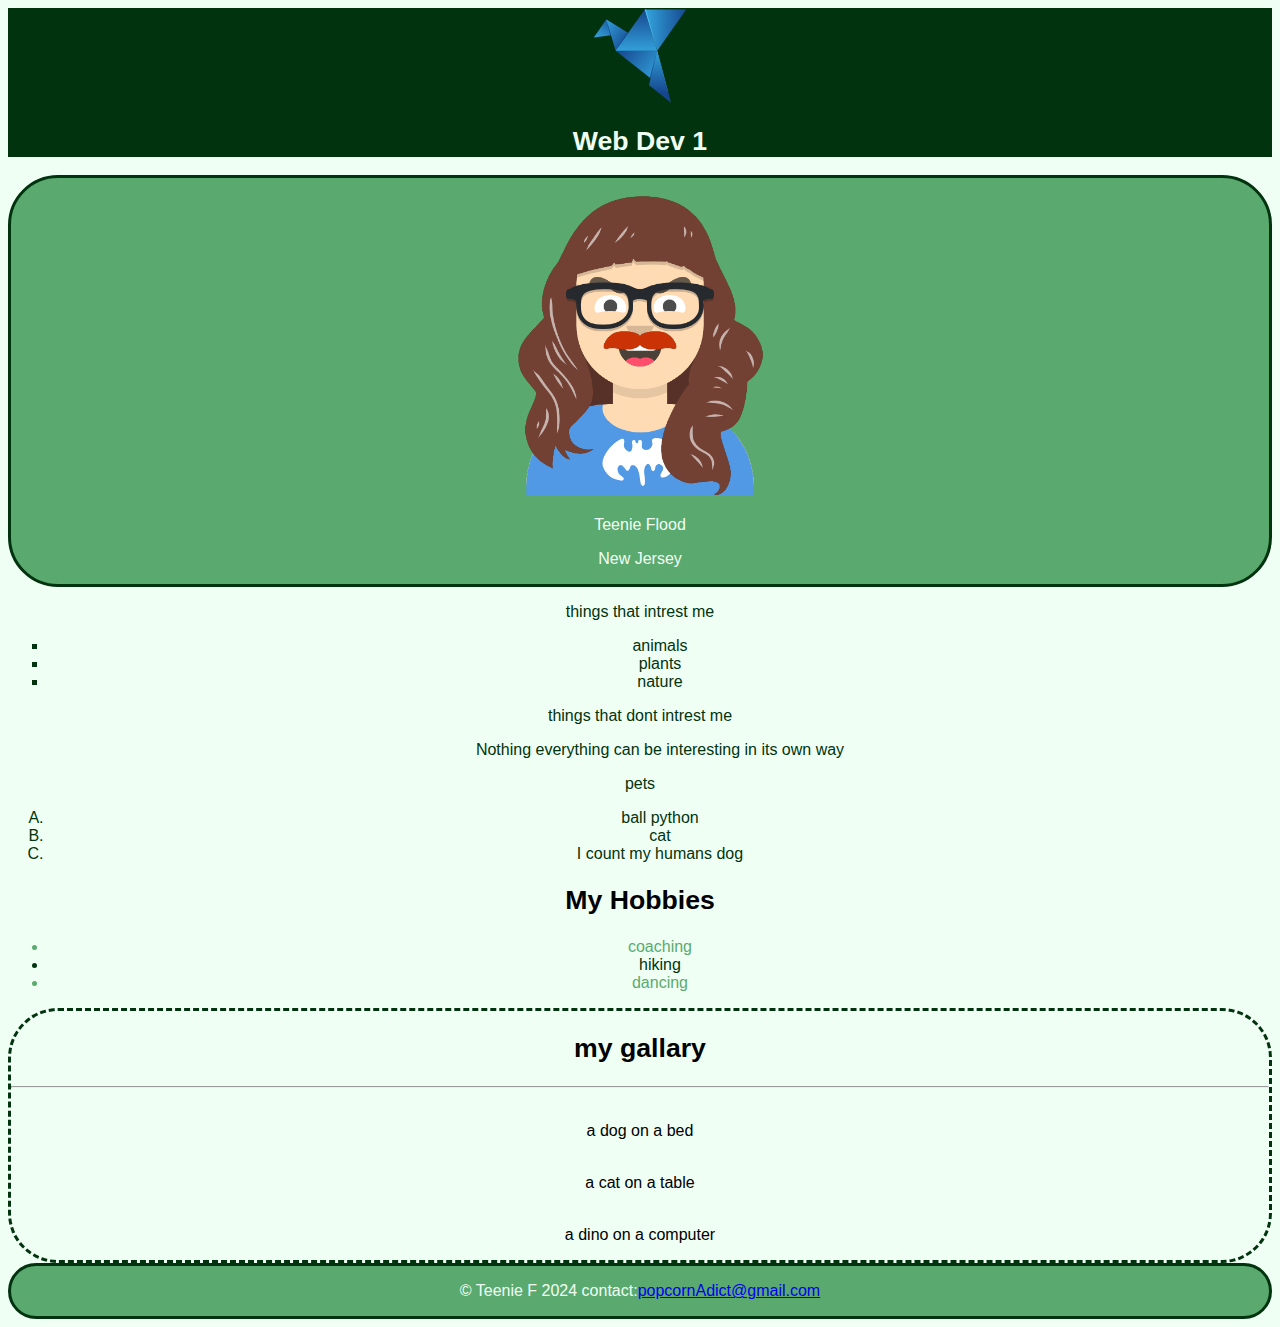
==== index.html @ 29864a48 "adding photos" ====
<!DOCTYPE html>
<html lang="en">

<head>
    <meta charset="UTF-8">
    <meta name="viewport" content="width=device-width, initial-scale=1.0">
    <title>About Me</title>
    <link rel="preconnect" href="https://fonts.googleapis.com">
    <link rel="preconnect" href="https://fonts.gstatic.com" crossorigin>
    <link href="https://fonts.googleapis.com/css2?family=Playfair+Display:ital,wght@0,400..900;1,400..900&family=Roboto+Condensed:ital,wght@0,100..900;1,100..900&display=swap" rel="stylesheet">

    <link rel="stylesheet" href="css/style.css">
</head>

<body>

    <!-- The body is what is shown to a vistser-->

    <header>

        <!--The header shows logo and page title-->
        <img src="images/bob.svg" alt="blue origami bird">
        <h1> Web Dev 1</h1>
    </header>
    <main>

        <!--The main contains important page content-->
        <section id="hero">
            <!--hero section: shows profile image, name &info-->
            <img src="images/avataaars.png" alt="bust with waivy brown hair glasses and a red mustache">
            <div>
                <p>Teenie Flood</p>
                <p> New Jersey</p>
            </div>
            <!--close hero section-->
        </section>

        <section id="bio">
            <!--bio stuff-->
            <p>things that intrest me</p>
            <ul type="square">
                <li>animals</li>
                <li>plants</li>
                <li>nature</li>
            </ul>
            <p>things that dont intrest me</p>
            <ul type="none">
                <li>Nothing everything can be interesting in its own way</li>
            </ul>
            <p>pets</p>
            <ol type="A">
                <li>ball python</li>
                <li>cat</li>
                <li>I count my humans dog</li>
            </ol>

        </section>
        <section id="hobbies">
            <h2>My Hobbies</h2>
            <ul>
                <li>coaching</li>
                <li>hiking</li>
                <li>dancing</li>
            </ul>
        </section>
        <section id="gallary">
            <h2>my gallary</h2>
            <hr>
            <figure>
                <img scr="images/dog-720w.jpg" atl="A dog">

                <figcaption>a dog on a bed</figcaption>
            </figure>
            <figure>
                <img scr="images/cat-720w.jpg" atl="A cat">

                <figcaption>a cat on a table</figcaption>
            </figure>
            <figure>
                <img scr="images/dino-720w.jpg" atl="A dog">

                <figcaption>a dino on a computer</figcaption>
            </figure>

        </section>
    </main>
    <footer>
        <p>© Teenie F 2024  contact:<a href=https://doodles.google/doodle/celebrating-popcorn/>popcornAdict@gmail.com</a></p>
    </footer>
</body>


</html>
---- css/style.css ----
/*coment*/
body {
    background-color:#F0FFF4 ;
    font-family:"Playfair",sans-serif ;
    text-align: center;
    
}
header{
    background-color: #01330F;
    text-align: center;
    color:#F0FFF4;
}
header img{
    max-width: 100%;
}
h1,h2,h3,h4,h5,h6{
    font-family: "Roboto+Condensed",sans-serif;
    font-size: 20pt;
}
#hero,footer{
    text-align: center;
    background-color:#5AAA6F ;
    color:#F0FFF4;
    border:3px solid #01330F;
    border-radius: 50px;
    
}
#hero img{
    width:300px;
    max-width: 100%;

}
#bio{
    color:#01330F;
}
/*hobbies*/
#hobbies ul li:nth-child(odd){
color:#5AAA6F
}
#hobbies ul li:nth-child(even){
    color:#01330F
    }
/*gallary*/
#gallary{
    border:3px dashed #01330F;
    border-radius: 50px;
}
#gallary img{
    max-width:100%
}
#gallery figure {
text-align: center;
}
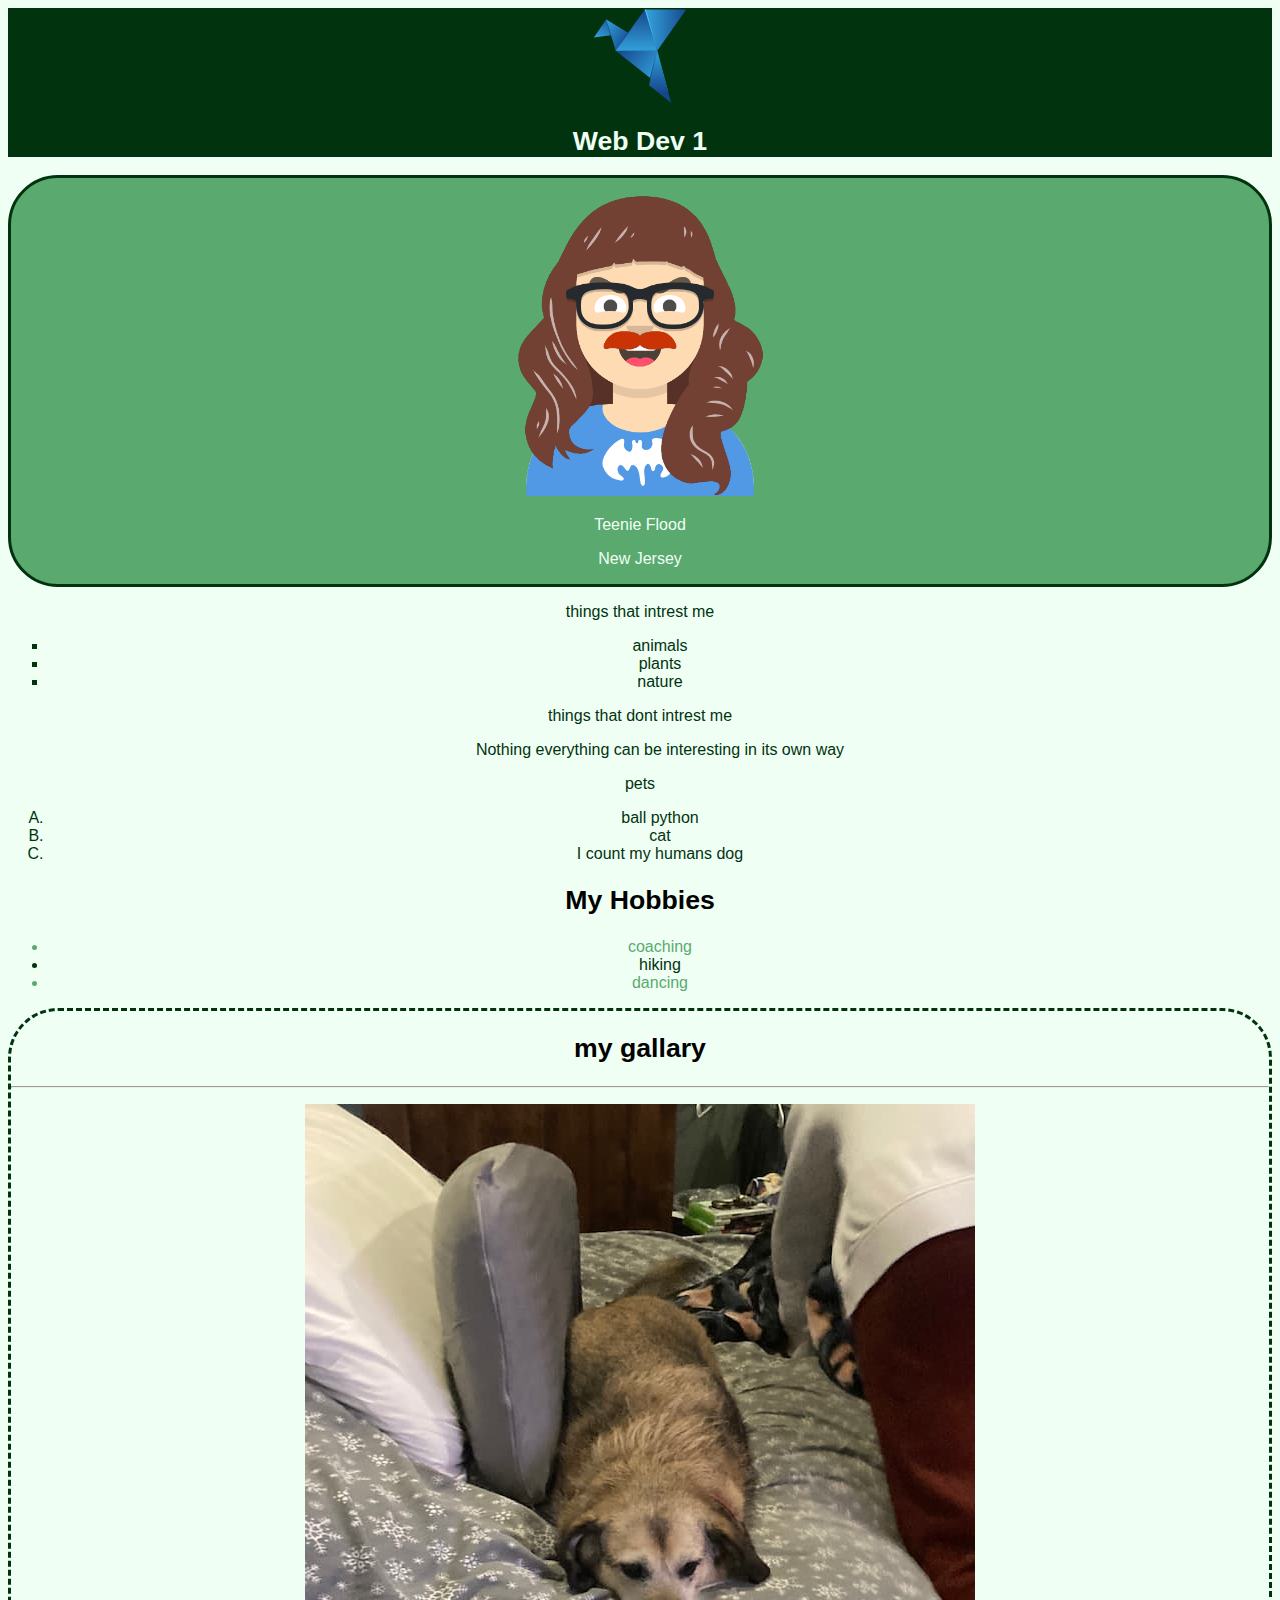
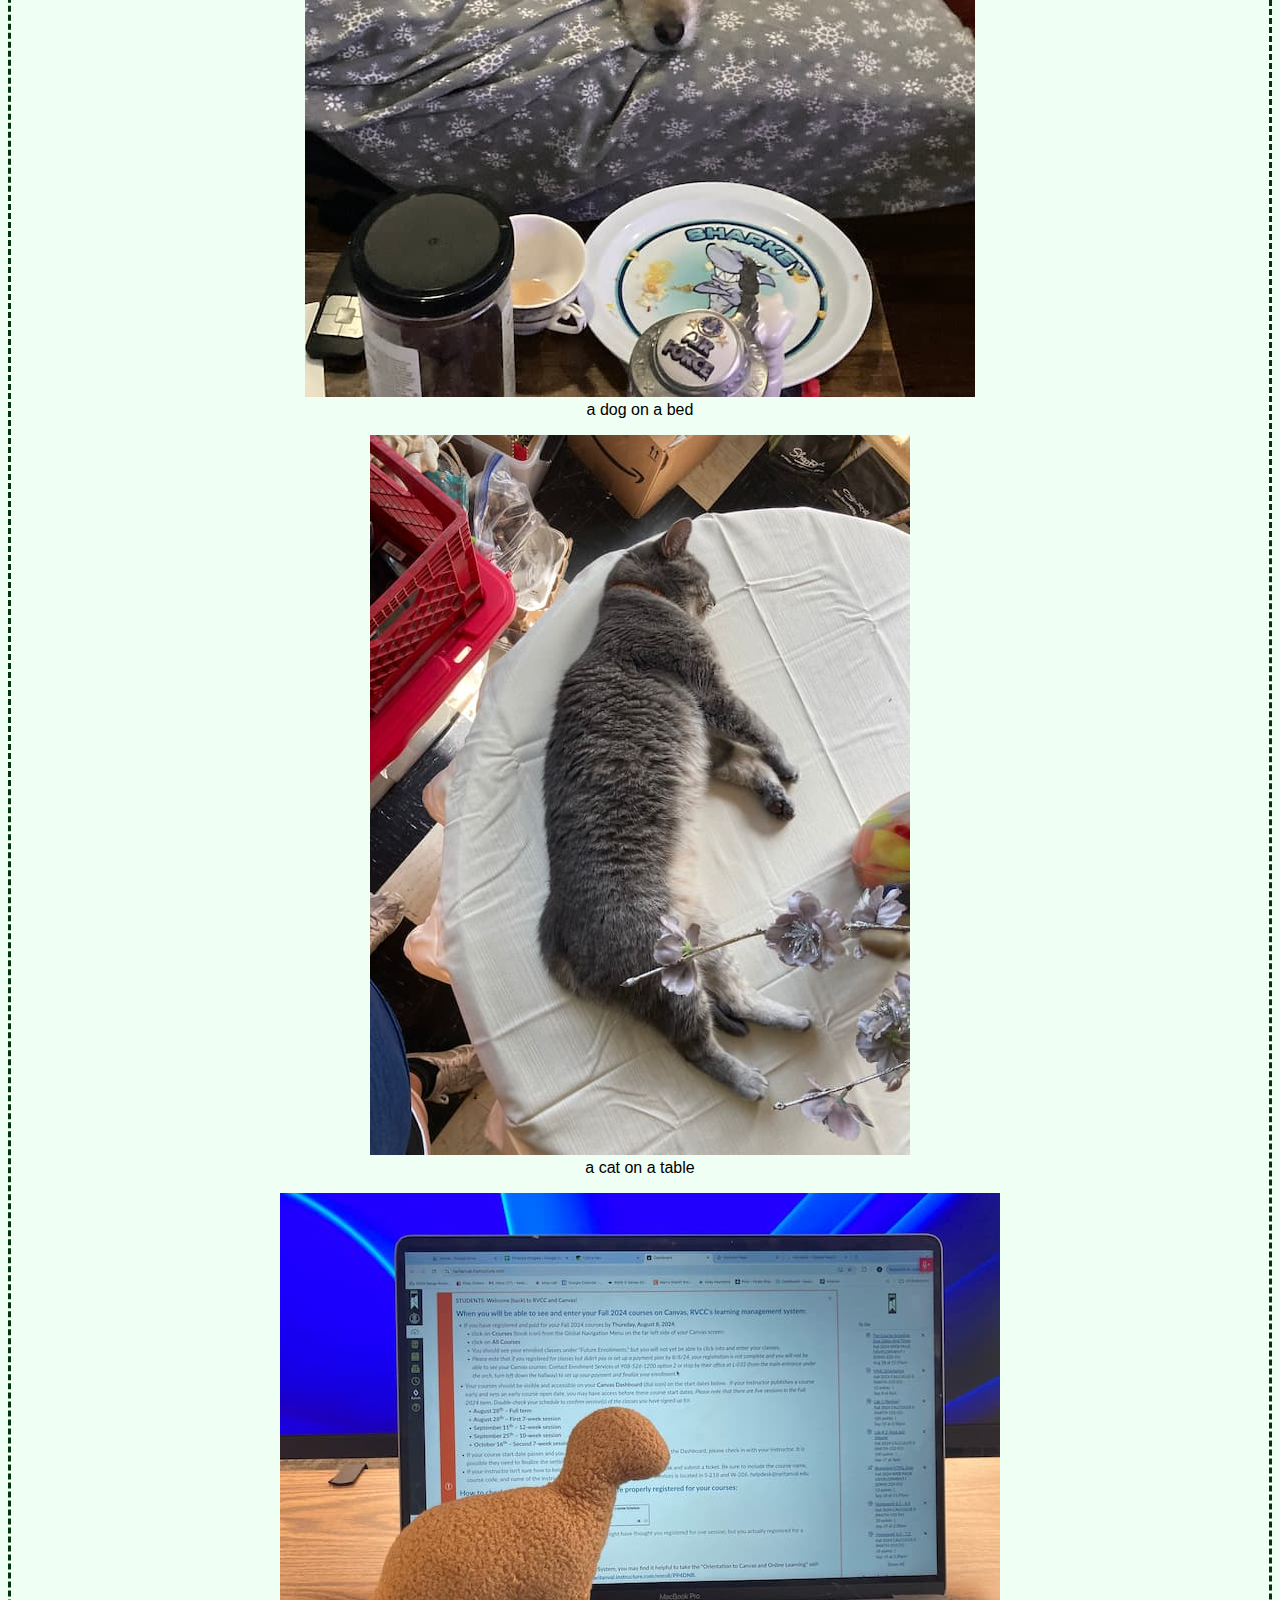
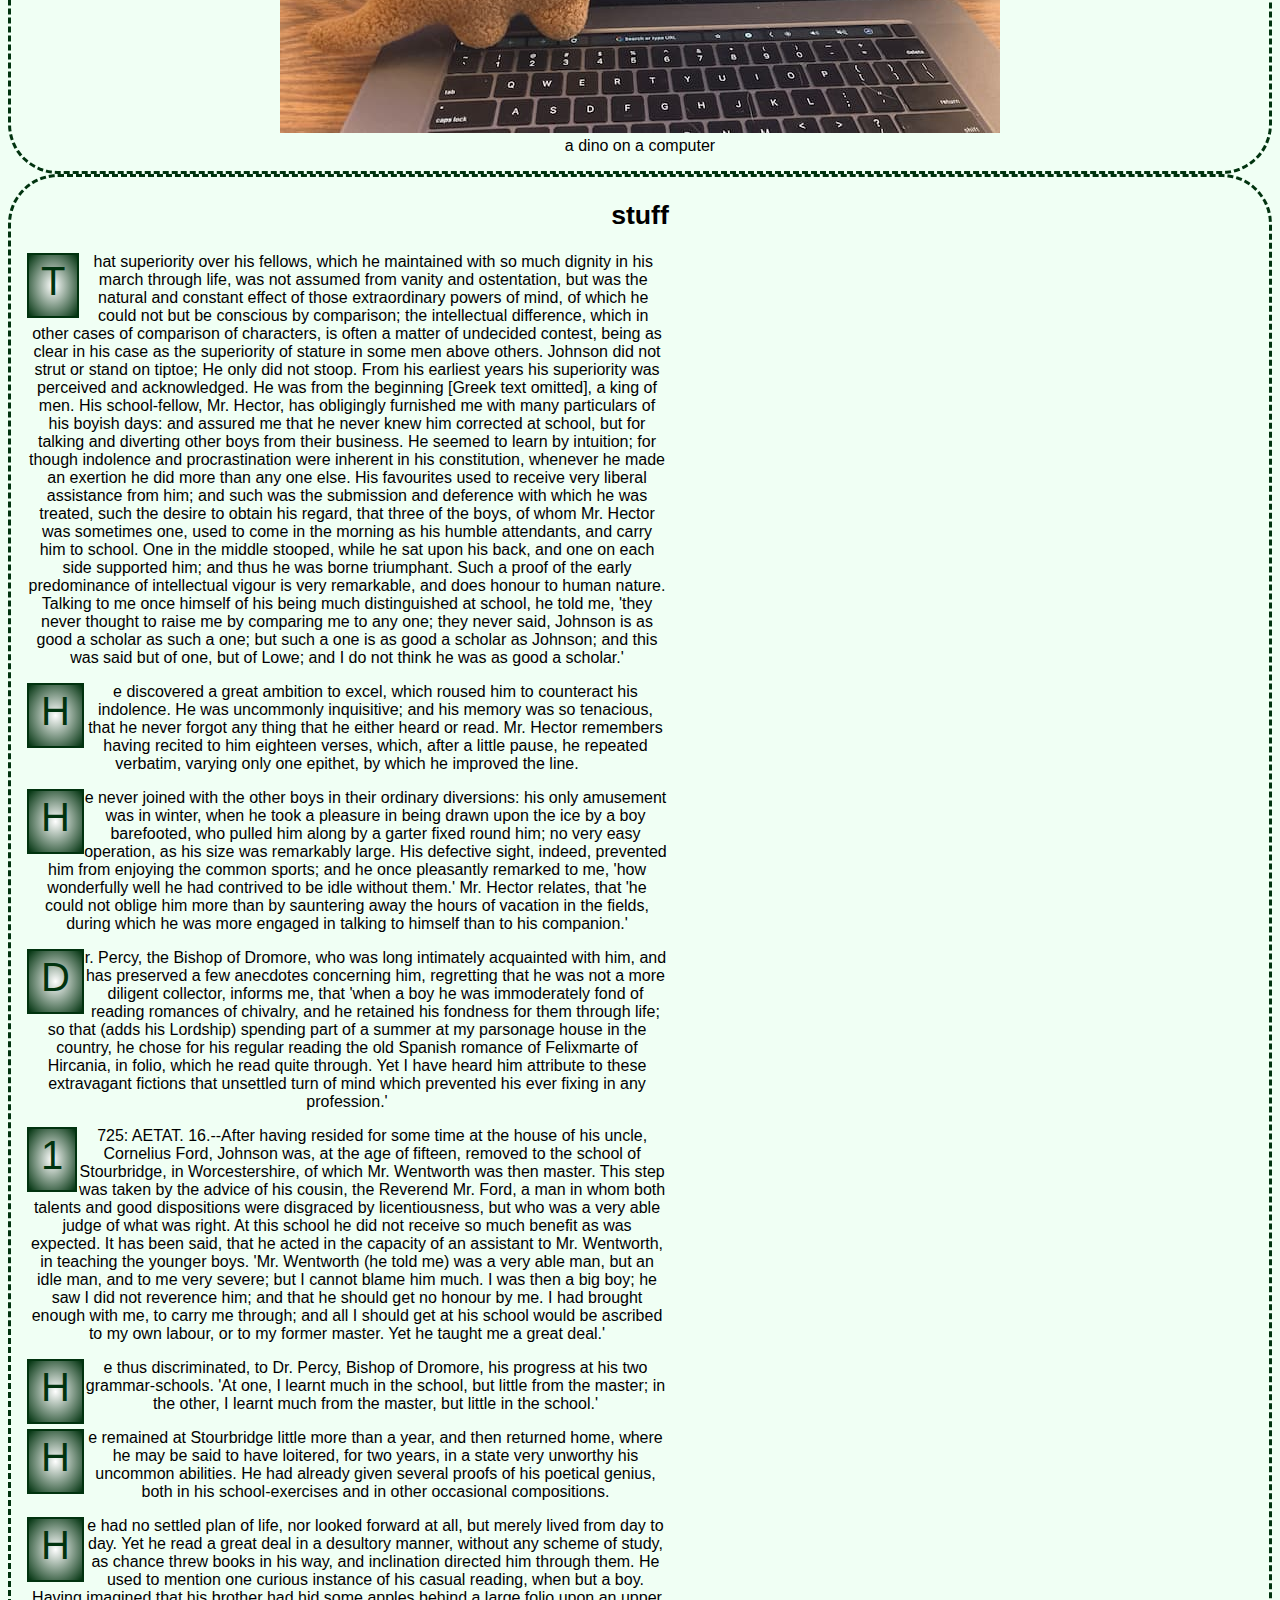
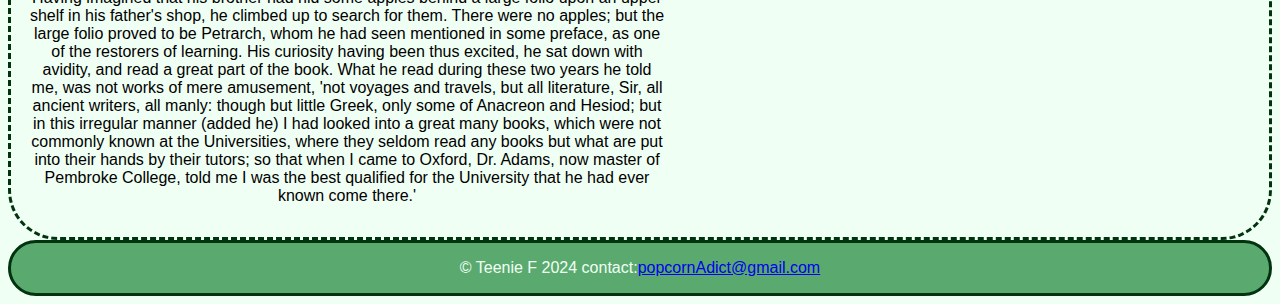
==== commit 11783ec6: "pictures now work" ====
--- a/index.html
+++ b/index.html
@@ -67,22 +67,43 @@
             <h2>my gallary</h2>
             <hr>
             <figure>
-                <img scr="images/dog-720w.jpg" atl="A dog">
+                <img src="images/dog-720w.jpg" atl="A dog">
 
                 <figcaption>a dog on a bed</figcaption>
             </figure>
             <figure>
-                <img scr="images/cat-720w.jpg" atl="A cat">
+                <img src="images/cat-720w.jpg" atl="A cat">
 
                 <figcaption>a cat on a table</figcaption>
             </figure>
             <figure>
-                <img scr="images/dino-720w.jpg" atl="A dog">
+                <img src="images/dino-720w.jpg" atl="A dog">
 
                 <figcaption>a dino on a computer</figcaption>
             </figure>
 
         </section>
+        <article id="lit">
+            <h2>stuff</h2>
+
+            <div>
+                <p>That superiority over his fellows, which he maintained with so much dignity in his march through life, was not assumed from vanity and ostentation, but was the natural and constant effect of those extraordinary powers of mind, of which he could not but be conscious by comparison; the intellectual difference, which in other cases of comparison of characters, is often a matter of undecided contest, being as clear in his case as the superiority of stature in some men above others. Johnson did not strut or stand on tiptoe; He only did not stoop. From his earliest years his superiority was perceived and acknowledged. He was from the beginning [Greek text omitted], a king of men. His school-fellow, Mr. Hector, has obligingly furnished me with many particulars of his boyish days: and assured me that he never knew him corrected at school, but for talking and diverting other boys from their business. He seemed to learn by intuition; for though indolence and procrastination were inherent in his constitution, whenever he made an exertion he did more than any one else. His favourites used to receive very liberal assistance from him; and such was the submission and deference with which he was treated, such the desire to obtain his regard, that three of the boys, of whom Mr. Hector was sometimes one, used to come in the morning as his humble attendants, and carry him to school. One in the middle stooped, while he sat upon his back, and one on each side supported him; and thus he was borne triumphant. Such a proof of the early predominance of intellectual vigour is very remarkable, and does honour to human nature. Talking to me once himself of his being much distinguished at school, he told me, 'they never thought to raise me by comparing me to any one; they never said, Johnson is as good a scholar as such a one; but such a one is as good a scholar as Johnson; and this was said but of one, but of Lowe; and I do not think he was as good a scholar.'</p>
+
+                <p>He discovered a great ambition to excel, which roused him to counteract his indolence. He was uncommonly inquisitive; and his memory was so tenacious, that he never forgot any thing that he either heard or read. Mr. Hector remembers having recited to him eighteen verses, which, after a little pause, he repeated verbatim, varying only one epithet, by which he improved the line.</p>
+                
+                <p>He never joined with the other boys in their ordinary diversions: his only amusement was in winter, when he took a pleasure in being drawn upon the ice by a boy barefooted, who pulled him along by a garter fixed round him; no very easy operation, as his size was remarkably large. His defective sight, indeed, prevented him from enjoying the common sports; and he once pleasantly remarked to me, 'how wonderfully well he had contrived to be idle without them.' Mr. Hector relates, that 'he could not oblige him more than by sauntering away the hours of vacation in the fields, during which he was more engaged in talking to himself than to his companion.'</p>
+                
+                <p>Dr. Percy, the Bishop of Dromore, who was long intimately acquainted with him, and has preserved a few anecdotes concerning him, regretting that he was not a more diligent collector, informs me, that 'when a boy he was immoderately fond of reading romances of chivalry, and he retained his fondness for them through life; so that (adds his Lordship) spending part of a summer at my parsonage house in the country, he chose for his regular reading the old Spanish romance of Felixmarte of Hircania, in folio, which he read quite through. Yet I have heard him attribute to these extravagant fictions that unsettled turn of mind which prevented his ever fixing in any profession.'</p>
+                
+                <p>1725: AETAT. 16.--After having resided for some time at the house of his uncle, Cornelius Ford, Johnson was, at the age of fifteen, removed to the school of Stourbridge, in Worcestershire, of which Mr. Wentworth was then master. This step was taken by the advice of his cousin, the Reverend Mr. Ford, a man in whom both talents and good dispositions were disgraced by licentiousness, but who was a very able judge of what was right. At this school he did not receive so much benefit as was expected. It has been said, that he acted in the capacity of an assistant to Mr. Wentworth, in teaching the younger boys. 'Mr. Wentworth (he told me) was a very able man, but an idle man, and to me very severe; but I cannot blame him much. I was then a big boy; he saw I did not reverence him; and that he should get no honour by me. I had brought enough with me, to carry me through; and all I should get at his school would be ascribed to my own labour, or to my former master. Yet he taught me a great deal.'</p>
+                
+                <p>He thus discriminated, to Dr. Percy, Bishop of Dromore, his progress at his two grammar-schools. 'At one, I learnt much in the school, but little from the master; in the other, I learnt much from the master, but little in the school.'</p>
+                
+                <p>He remained at Stourbridge little more than a year, and then returned home, where he may be said to have loitered, for two years, in a state very unworthy his uncommon abilities. He had already given several proofs of his poetical genius, both in his school-exercises and in other occasional compositions.</p>
+                
+                <p>He had no settled plan of life, nor looked forward at all, but merely lived from day to day. Yet he read a great deal in a desultory manner, without any scheme of study, as chance threw books in his way, and inclination directed him through them. He used to mention one curious instance of his casual reading, when but a boy. Having imagined that his brother had hid some apples behind a large folio upon an upper shelf in his father's shop, he climbed up to search for them. There were no apples; but the large folio proved to be Petrarch, whom he had seen mentioned in some preface, as one of the restorers of learning. His curiosity having been thus excited, he sat down with avidity, and read a great part of the book. What he read during these two years he told me, was not works of mere amusement, 'not voyages and travels, but all literature, Sir, all ancient writers, all manly: though but little Greek, only some of Anacreon and Hesiod; but in this irregular manner (added he) I had looked into a great many books, which were not commonly known at the Universities, where they seldom read any books but what are put into their hands by their tutors; so that when I came to Oxford, Dr. Adams, now master of Pembroke College, told me I was the best qualified for the University that he had ever known come there.'</p>
+            </div>
+        </article>
     </main>
     <footer>
         <p>© Teenie F 2024  contact:<a href=https://doodles.google/doodle/celebrating-popcorn/>popcornAdict@gmail.com</a></p>
--- a/css/style.css
+++ b/css/style.css
@@ -16,6 +16,7 @@
 h1,h2,h3,h4,h5,h6{
     font-family: "Roboto+Condensed",sans-serif;
     font-size: 20pt;
+    text-align:center;
 }
 #hero,footer{
     text-align: center;
@@ -41,7 +42,7 @@
     color:#01330F
     }
 /*gallary*/
-#gallary{
+#gallary, article{
     border:3px dashed #01330F;
     border-radius: 50px;
 }
@@ -50,4 +51,23 @@
 }
 #gallery figure {
 text-align: center;
+}
+article div{
+    padding:1em;
+    max-width: 40rem;
+    padding-left:auto;
+    padding-right:auto;
+    padding-top:0px;
+
+    }
+#lit p:first-letter {
+    color: #01330F;
+    font-size:30pt;
+    font-family: Impact, Haettenschweiler, 'Arial Narrow Bold', sans-serif;
+    float:left;
+    padding:.3em;
+    border:2px double #01330F;
+    box-shadow: 10px,10px,10px, black, inset;
+    background-image:radial-gradient(#FFF,#01330F);
+    padding-top:.1em;
 }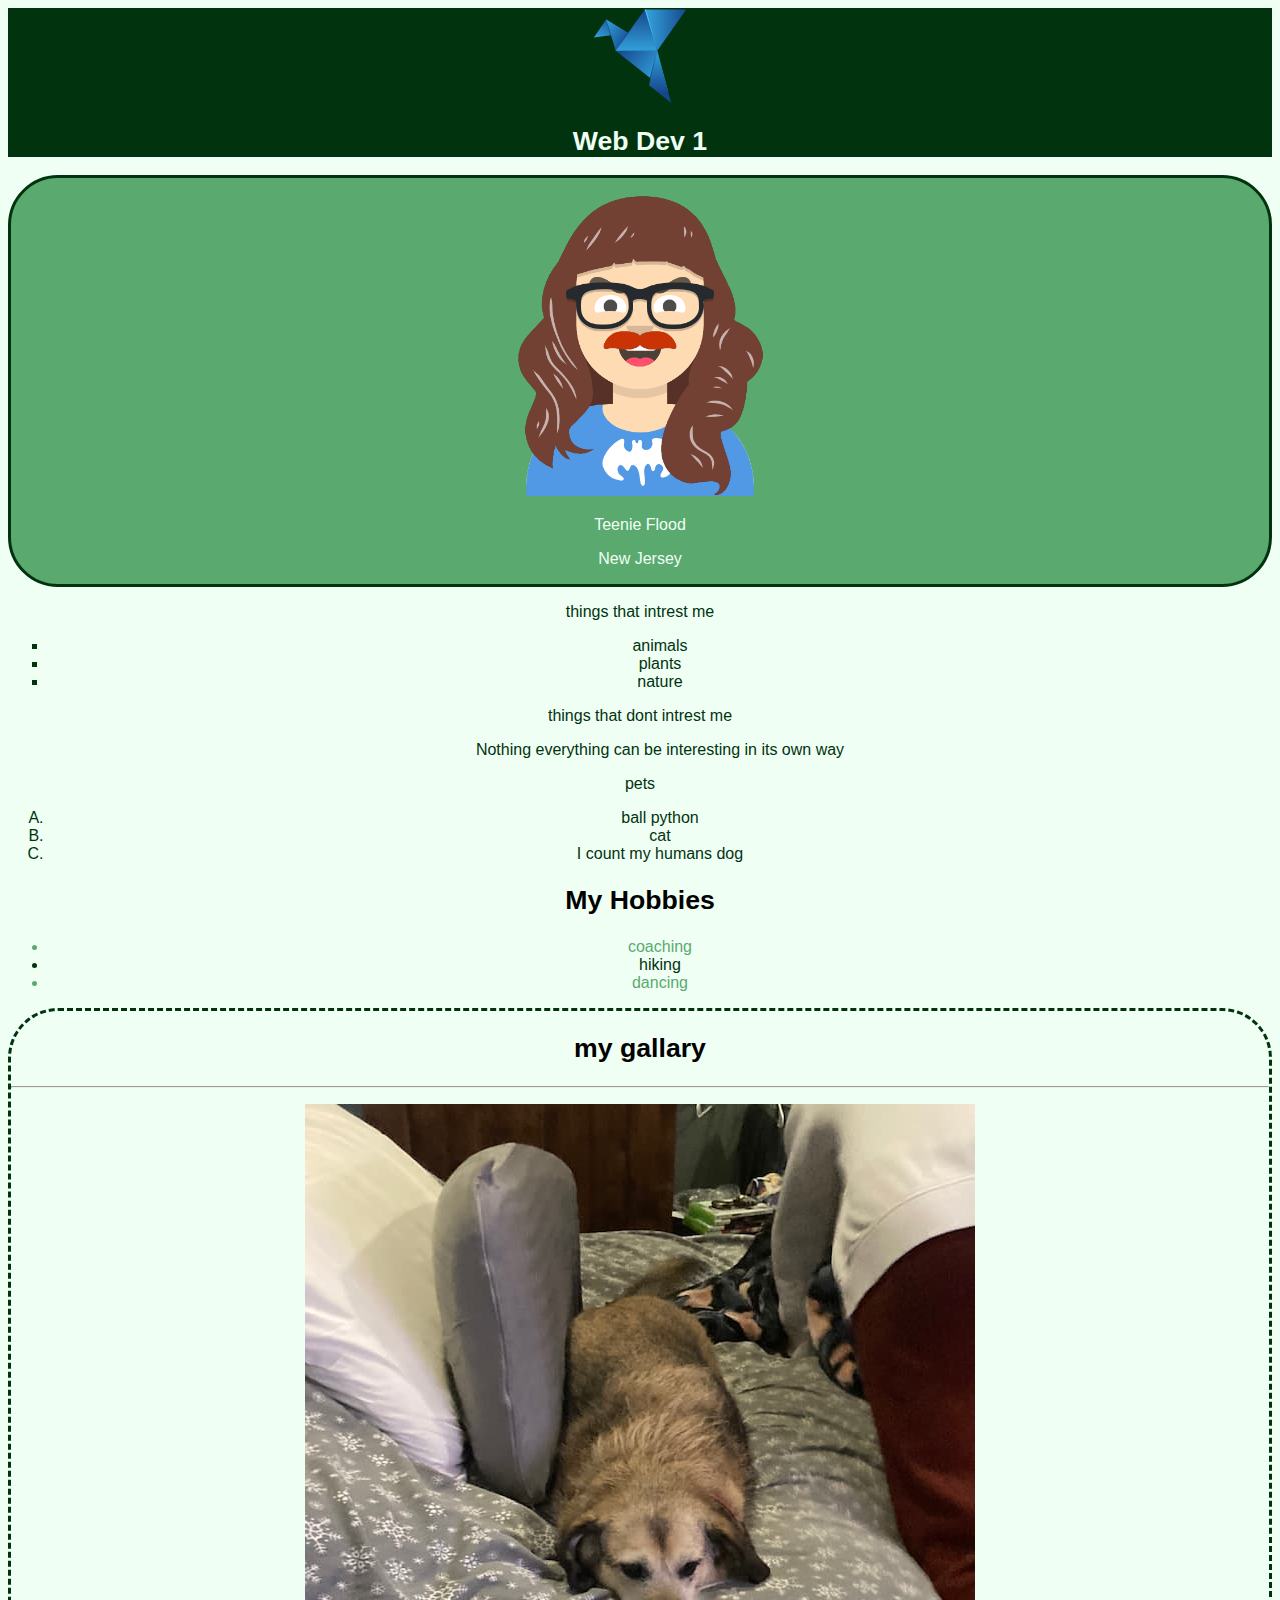
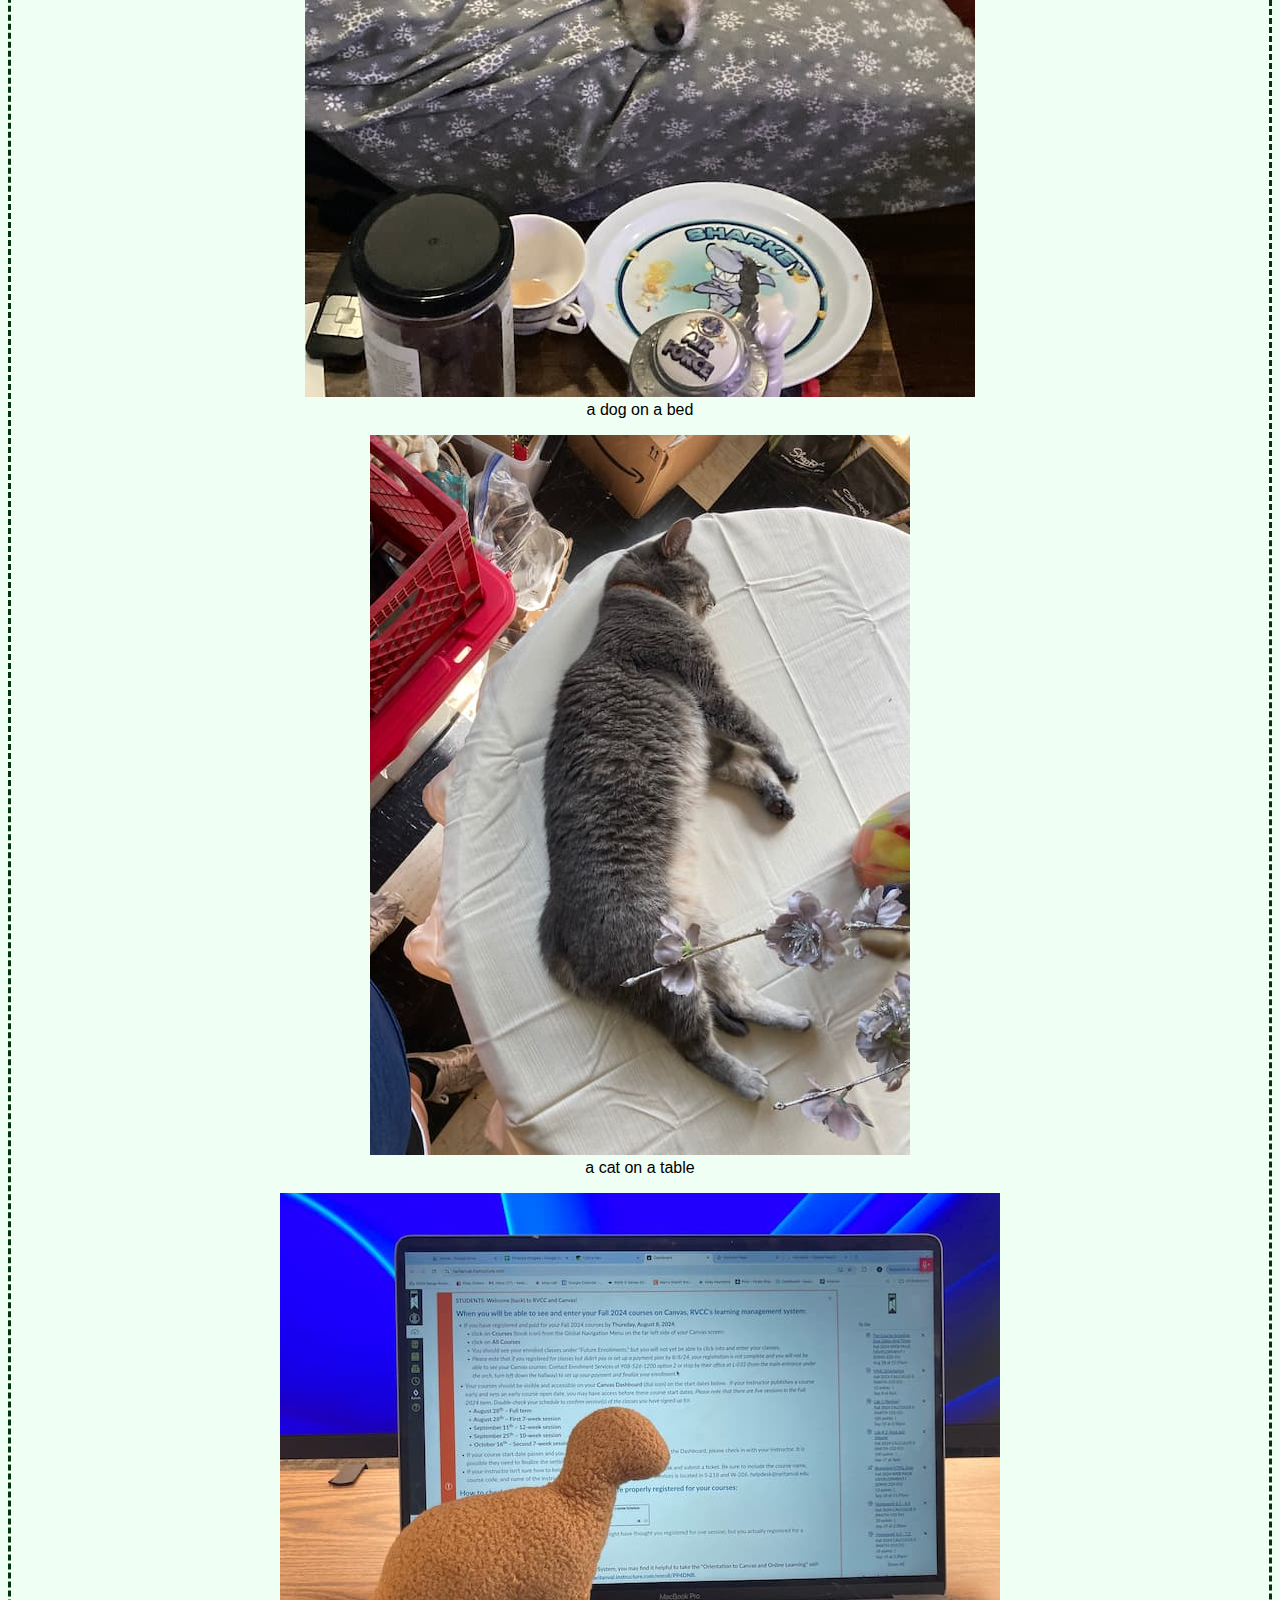
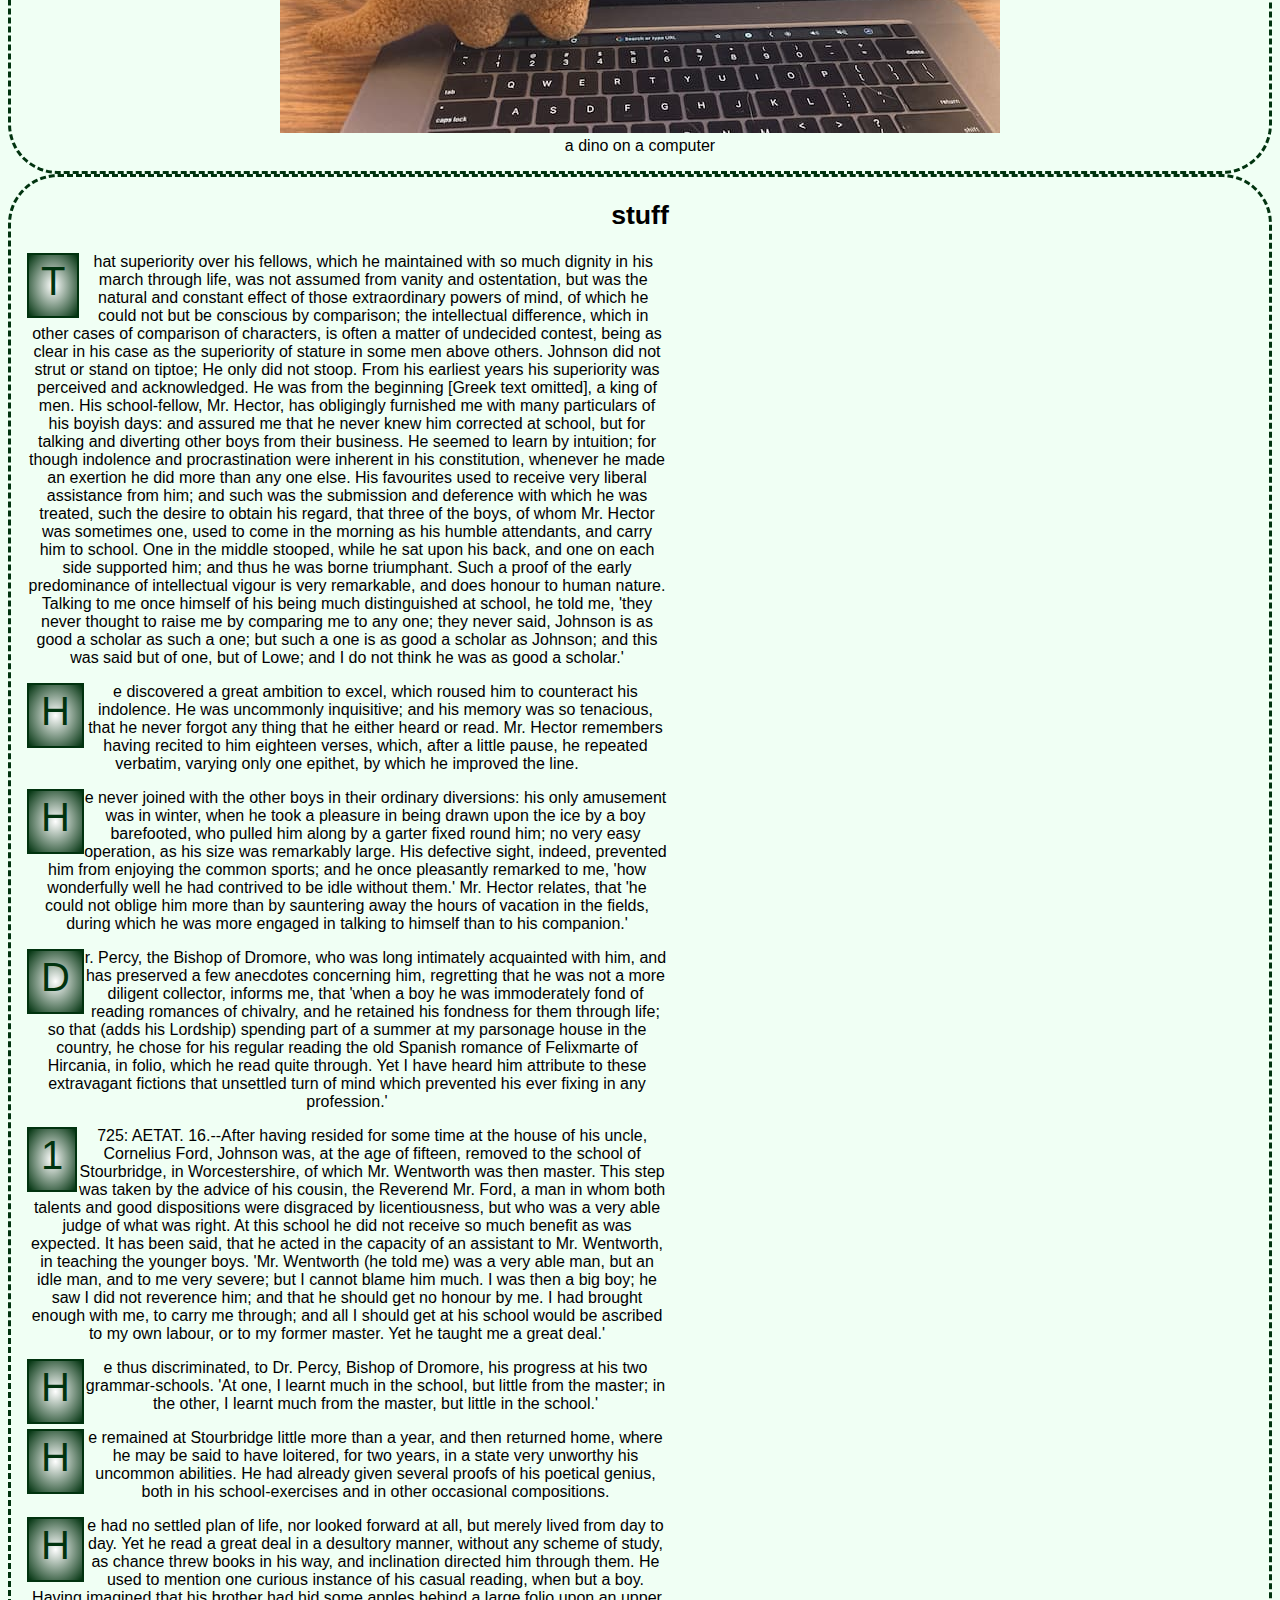
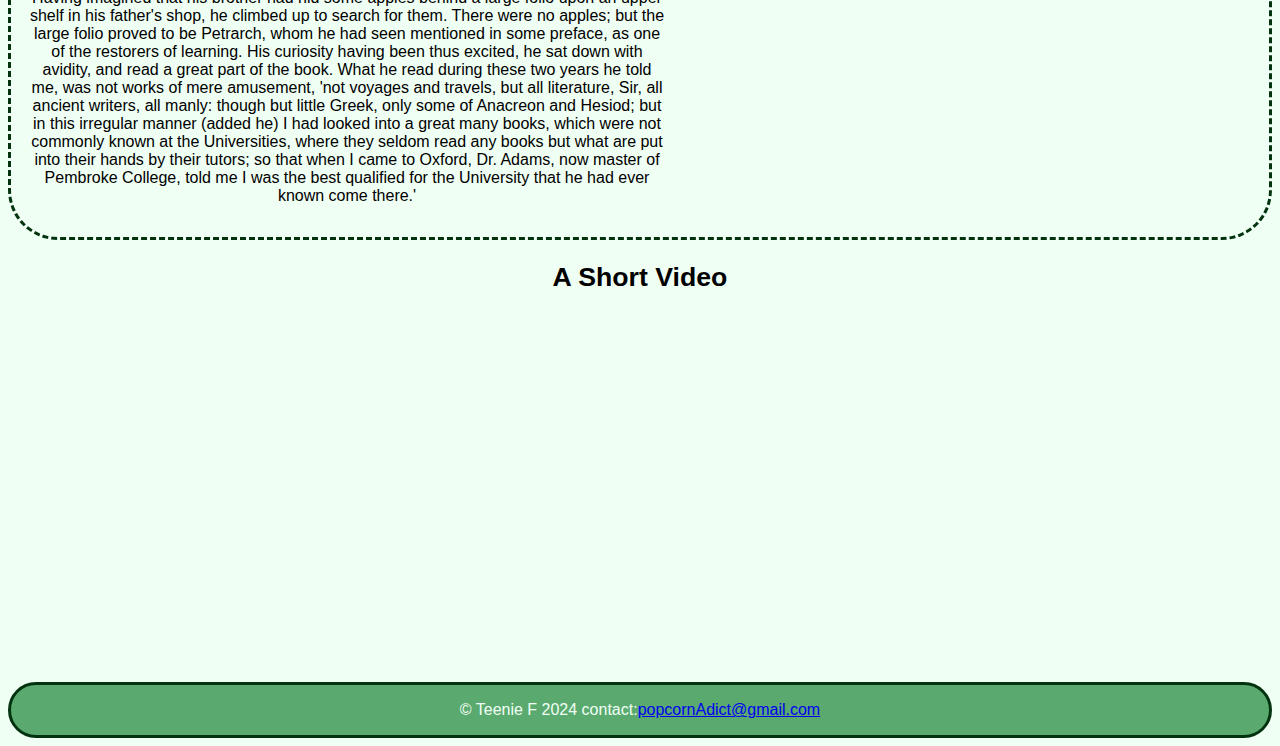
==== commit 6822e89d: "embedded in video" ====
--- a/index.html
+++ b/index.html
@@ -104,9 +104,23 @@
                 <p>He had no settled plan of life, nor looked forward at all, but merely lived from day to day. Yet he read a great deal in a desultory manner, without any scheme of study, as chance threw books in his way, and inclination directed him through them. He used to mention one curious instance of his casual reading, when but a boy. Having imagined that his brother had hid some apples behind a large folio upon an upper shelf in his father's shop, he climbed up to search for them. There were no apples; but the large folio proved to be Petrarch, whom he had seen mentioned in some preface, as one of the restorers of learning. His curiosity having been thus excited, he sat down with avidity, and read a great part of the book. What he read during these two years he told me, was not works of mere amusement, 'not voyages and travels, but all literature, Sir, all ancient writers, all manly: though but little Greek, only some of Anacreon and Hesiod; but in this irregular manner (added he) I had looked into a great many books, which were not commonly known at the Universities, where they seldom read any books but what are put into their hands by their tutors; so that when I came to Oxford, Dr. Adams, now master of Pembroke College, told me I was the best qualified for the University that he had ever known come there.'</p>
             </div>
         </article>
+        <section id="video">
+            <h2>A Short Video</h2>
+            <div id="videoContainer"></div>
+                <iframe id="myVideo"
+                    width="560" 
+                    height="315" 
+                    src="https://www.youtube.com/embed/IxcHdGkYgfM?si=u4yP2HFe6lRWyLp-" 
+                    title="YouTube video player" 
+                    frameborder="0" 
+                    allow="accelerometer; autoplay; clipboard-write; encrypted-media; gyroscope; picture-in-picture; web-share" referrerpolicy="strict-origin-when-cross-origin" 
+                    allowfullscreen>
+                </iframe>
+            </div>
+        </section>
     </main>
     <footer>
-        <p>© Teenie F 2024  contact:<a href=https://doodles.google/doodle/celebrating-popcorn/>popcornAdict@gmail.com</a></p>
+        <p>© Teenie F 2024  contact:<a href=https://doodles.google/doodle/celebrating-popcorn>popcornAdict@gmail.com</a></p>
     </footer>
 </body>
 
--- a/css/style.css
+++ b/css/style.css
@@ -3,7 +3,7 @@
     background-color:#F0FFF4 ;
     font-family:"Playfair",sans-serif ;
     text-align: center;
-    
+     
 }
 header{
     background-color: #01330F;
@@ -70,4 +70,30 @@
     box-shadow: 10px,10px,10px, black, inset;
     background-image:radial-gradient(#FFF,#01330F);
     padding-top:.1em;
+}
+#videoContainer{
+    position: relative;
+    overflow: hidden;
+    width:100%;
+    margin-left:auto;
+    margin-right:auto;
+    padding-top: 56.25%;
+
+}
+
+#myVideo{
+    position:absolute;
+    top:0;
+    left:0;
+    right:0;
+    bottom:0;
+    width:100%;
+    height:100%;
+}
+#video{
+    margin-left:auto;
+    margin-right:auto;
+    max-width:100%;
+    width:600px;
+    margin-bottom:30px;
 }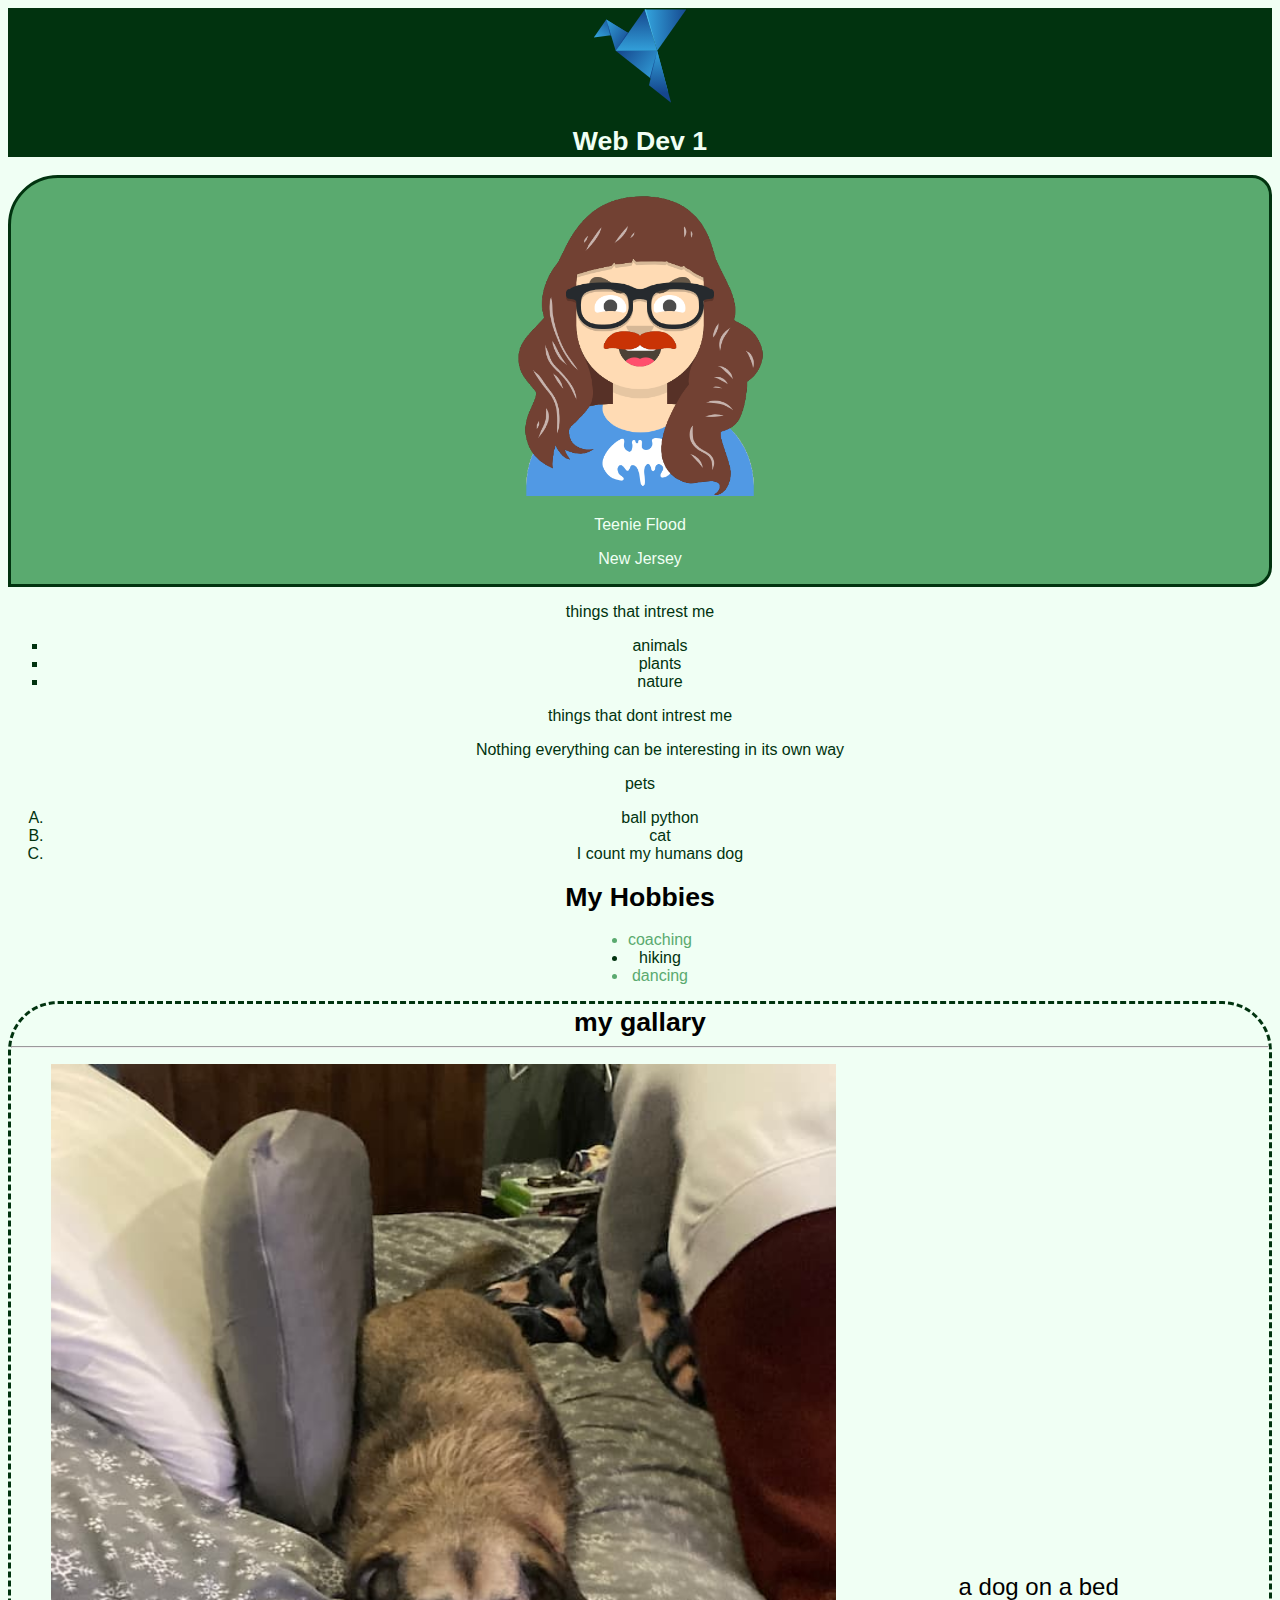
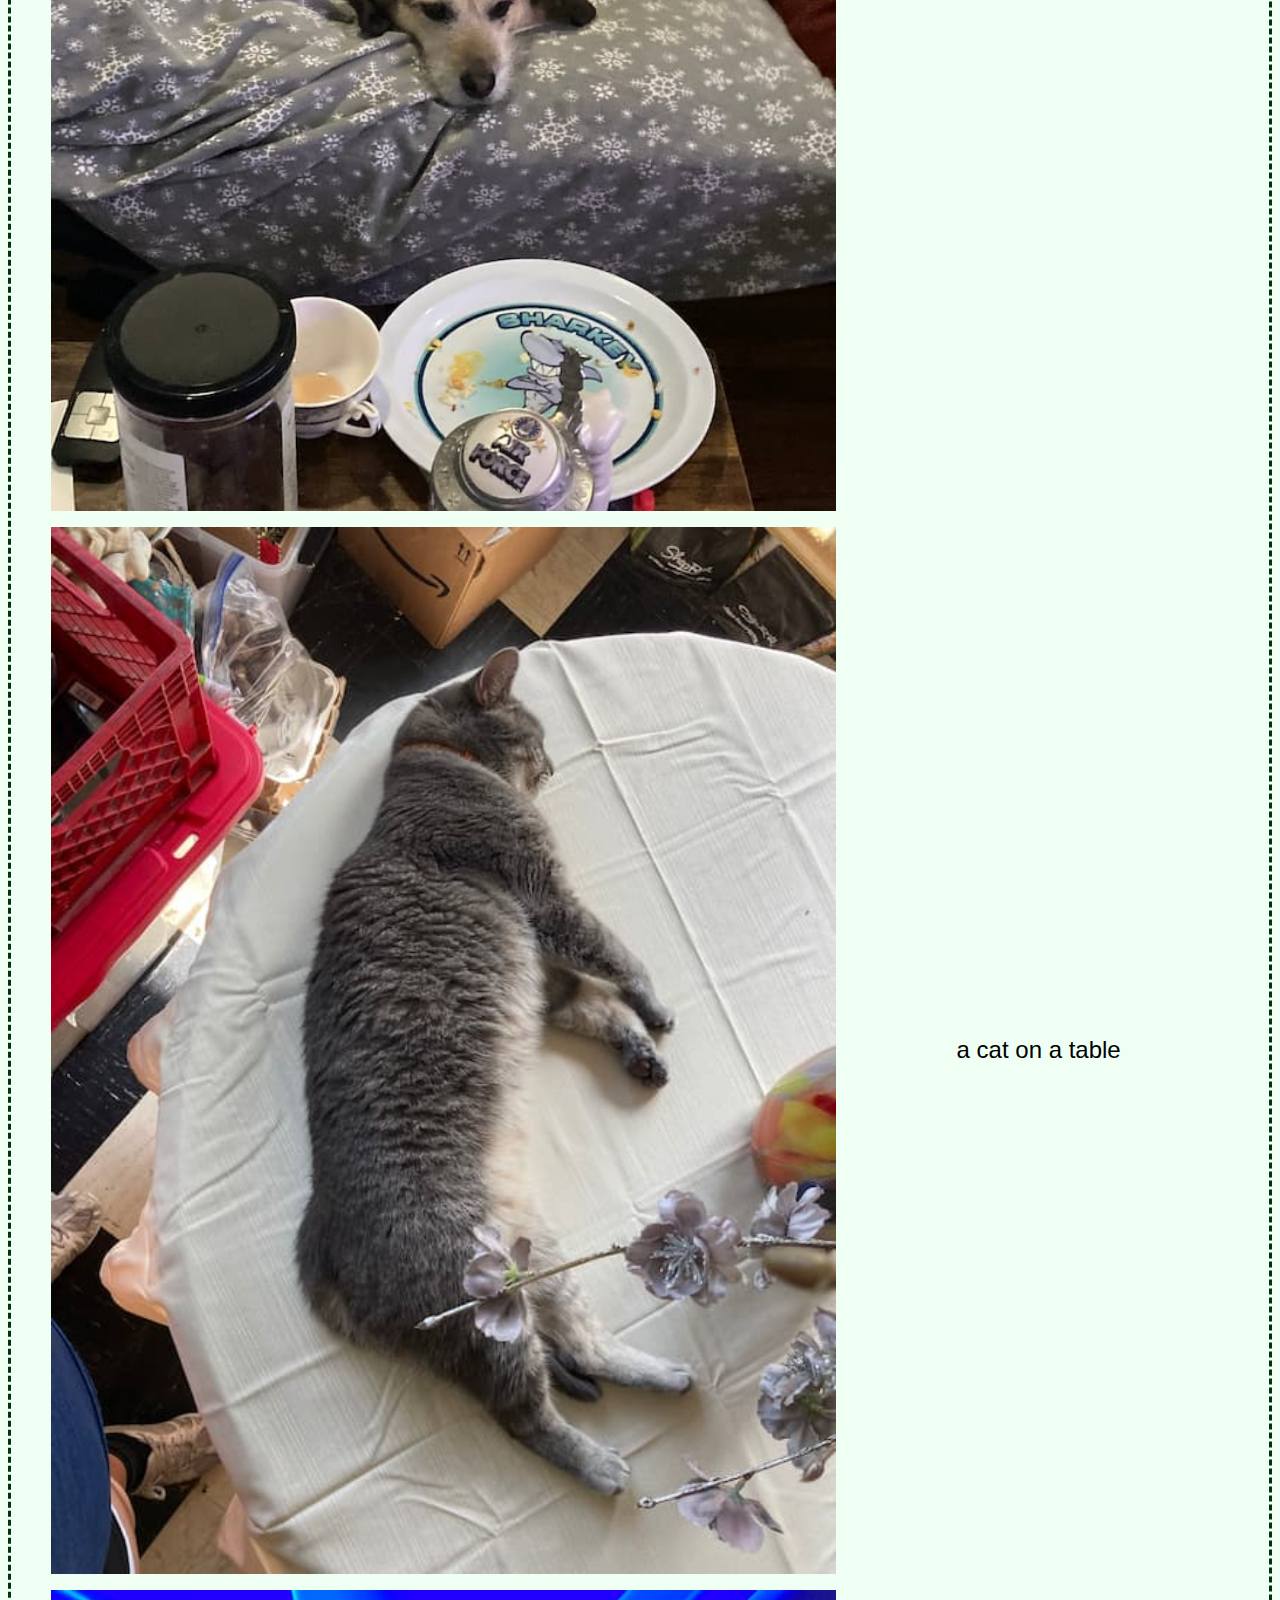
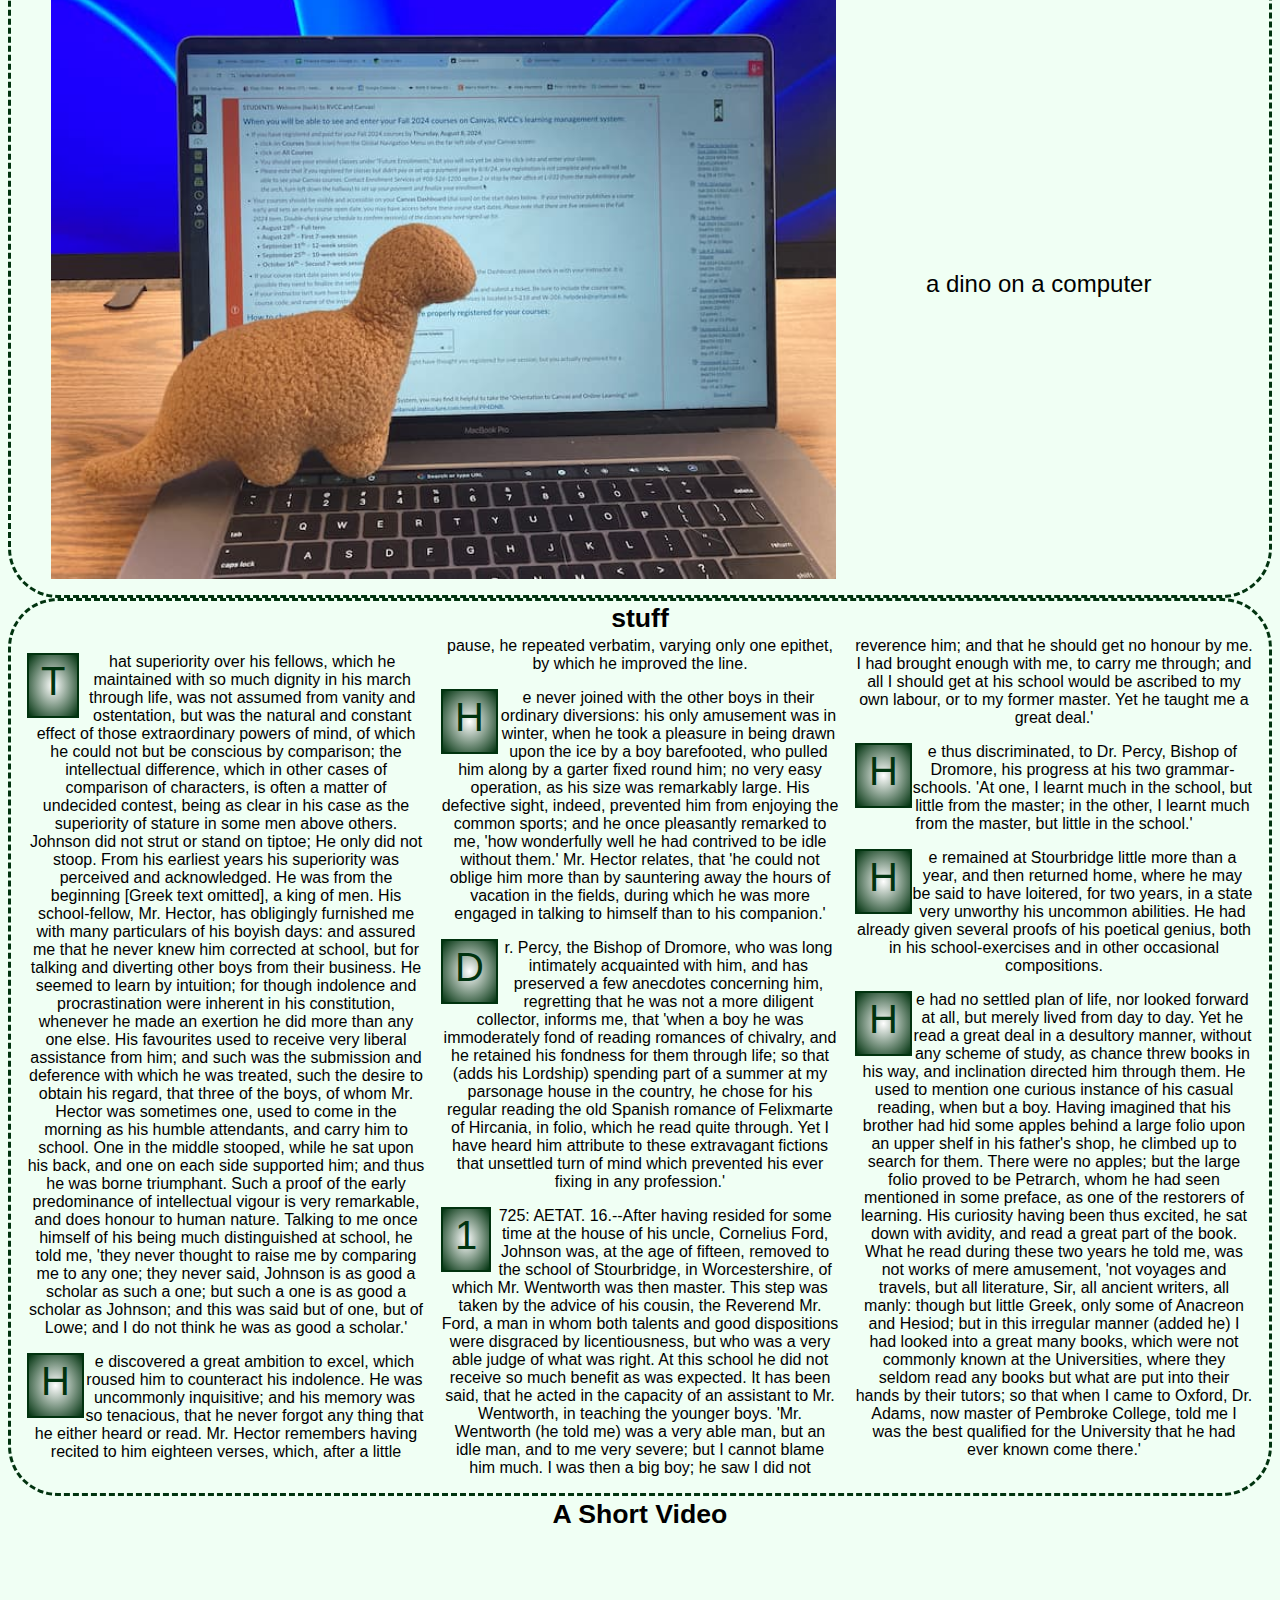
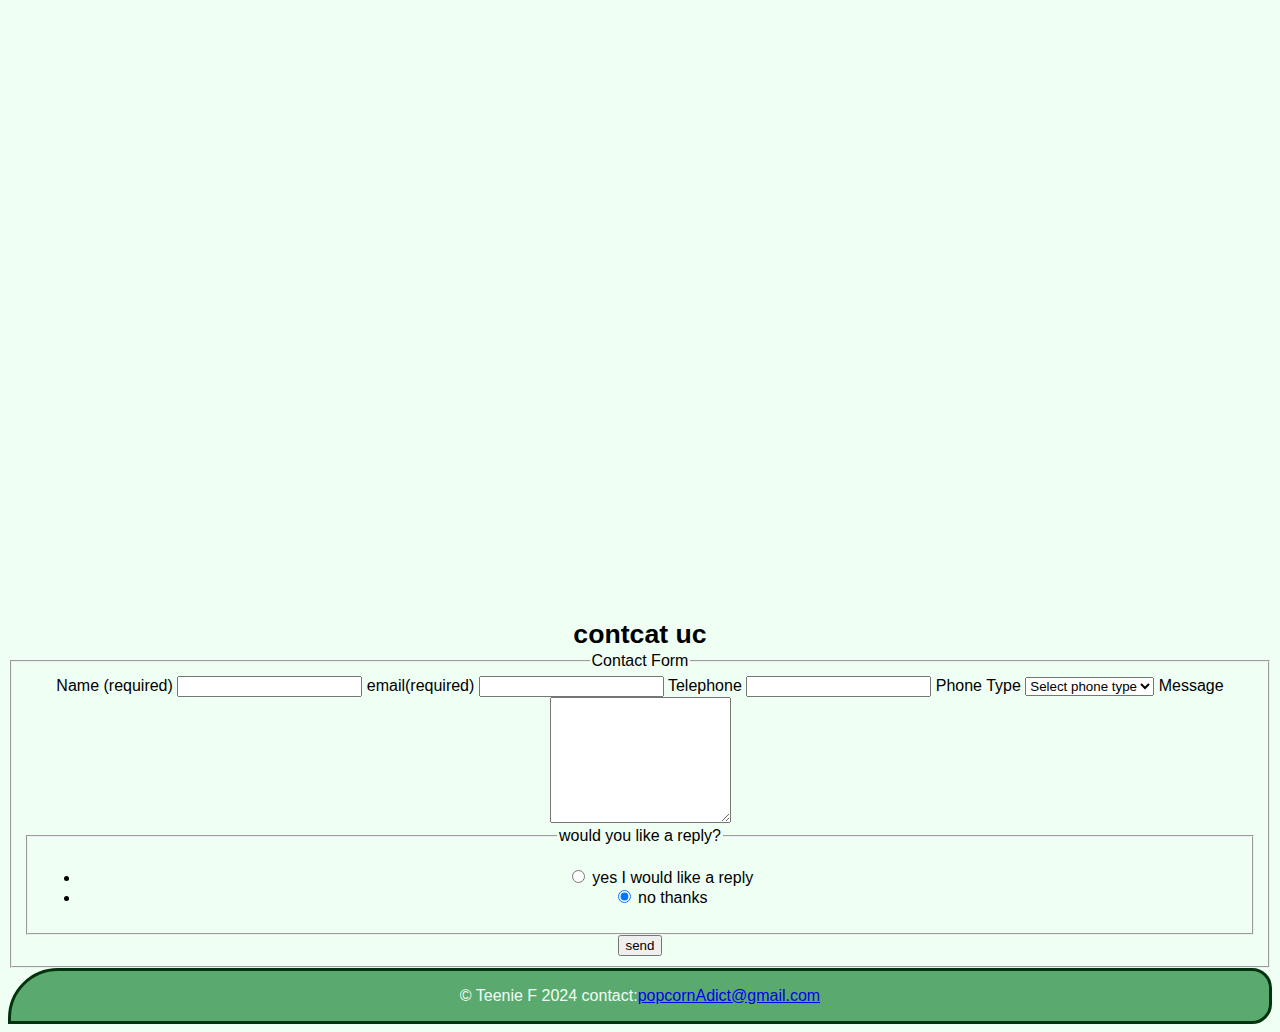
==== commit de56092f: "add conact" ====
--- a/index.html
+++ b/index.html
@@ -106,17 +106,71 @@
         </article>
         <section id="video">
             <h2>A Short Video</h2>
-            <div id="videoContainer"></div>
-                <iframe id="myVideo"
-                    width="560" 
-                    height="315" 
-                    src="https://www.youtube.com/embed/IxcHdGkYgfM?si=u4yP2HFe6lRWyLp-" 
-                    title="YouTube video player" 
-                    frameborder="0" 
-                    allow="accelerometer; autoplay; clipboard-write; encrypted-media; gyroscope; picture-in-picture; web-share" referrerpolicy="strict-origin-when-cross-origin" 
-                    allowfullscreen>
-                </iframe>
+            <div id="videoContainer">
+                <iframe width="560" height="315" src="https://www.youtube.com/embed/md8erTJVsyI?si=kaEw4UuCnnxVPu6t" title="YouTube video player" frameborder="0" allow="accelerometer; autoplay; clipboard-write; encrypted-media; gyroscope; picture-in-picture; web-share" referrerpolicy="strict-origin-when-cross-origin" allowfullscreen></iframe>
             </div>
+        </section>
+
+        <section id="contact">
+            <h2>contcat uc</h2>
+
+            <form id="conactFrom" mane="concatForm" method="post" data-netlify="true" >
+                <fieldset>
+                    <legend>Contact Form </legend>
+
+                    <div id="formElements">
+                     <!-- Name-->
+                        <label for="name">Name (required) </label>
+                        <input type="text" id="name" name="name" required>
+
+
+                        <!--email-->
+                        <label for="email"> email(required)</label>
+                        <input type="email" id="email" name="email" required>
+
+                        <!-- telephone -->
+                        <label for="phone">Telephone </label>
+                        <input type="tel" id="tel" name="phone" >
+
+                        <!-- phone type -->
+                        <lable for="phoneType">Phone Type</lable>
+                        <select id="phoneType">
+                            <option value="selectphonetype">Select phone type</option>
+                            <option value="work">work</option>
+                            <option value="home">home</option>
+                        </select>
+
+                        <!--messsgae-->
+                        <lable for="message">Message</lable>
+                        <textarea id="message" name="message" rows="8"></textarea>
+                        <!--replay-->
+                        <fieldset>
+                            <legend>would you like a reply?</legend>
+
+                            <ul>
+                                <li>
+                                    <input type="radio" id="yes" name="reply" value="yes">
+                                    yes I would like a reply
+                                    <label for="yes"></label>
+                                </li>
+
+                                <li>
+                                    <input type="radio" id="no" name="reply" value="no" checked>
+                                    no thanks
+                                    <label for="no"></label>
+                                </li>
+                            </ul>
+                        </fieldset>
+                        <!-- Submit-->
+                        <button type="submit"> send </button>
+
+
+                    </div>
+
+                </fieldset>
+
+            </form>
+
         </section>
     </main>
     <footer>
--- a/css/style.css
+++ b/css/style.css
@@ -18,12 +18,15 @@
     font-size: 20pt;
     text-align:center;
 }
+h2{
+    margin:.1em;
+}
 #hero,footer{
     text-align: center;
     background-color:#5AAA6F ;
     color:#F0FFF4;
     border:3px solid #01330F;
-    border-radius: 50px;
+    border-radius: 50px 20px 20px 0px;
     
 }
 #hero img{
@@ -36,7 +39,14 @@
 }
 /*hobbies*/
 #hobbies ul li:nth-child(odd){
-color:#5AAA6F
+    color:#5AAA6F
+    
+}
+#hobbies{
+    display: flex;
+    flex-direction:column;
+    align-items:center;
+
 }
 #hobbies ul li:nth-child(even){
     color:#01330F
@@ -96,4 +106,45 @@
     max-width:100%;
     width:600px;
     margin-bottom:30px;
+}
+
+@media screen and (min-width:60em){
+    figure{
+        display: grid;
+        grid-template-columns:2fr 1fr;
+    }
+    figcaption{
+        display:flex;
+        justify-content: center;
+        align-items: center;
+        font-size:1.5rem;
+        margin-left: .5em;
+    }
+}
+figure img{
+    width:100%;
+}
+
+#lit div{
+    max-width: 100%;
+    columns: 20em;
+    
+}
+@media screen and (min-width:100em) {
+    #gallary{
+        display: grid;
+        grid-template-columns: 1fr 1fr 1fr;
+    }
+    hr{
+        display:none;
+    }
+    #gallary h2{
+        grid-column:1/-1;
+
+    }
+    figure{
+        display: block;
+    }
+
+
 }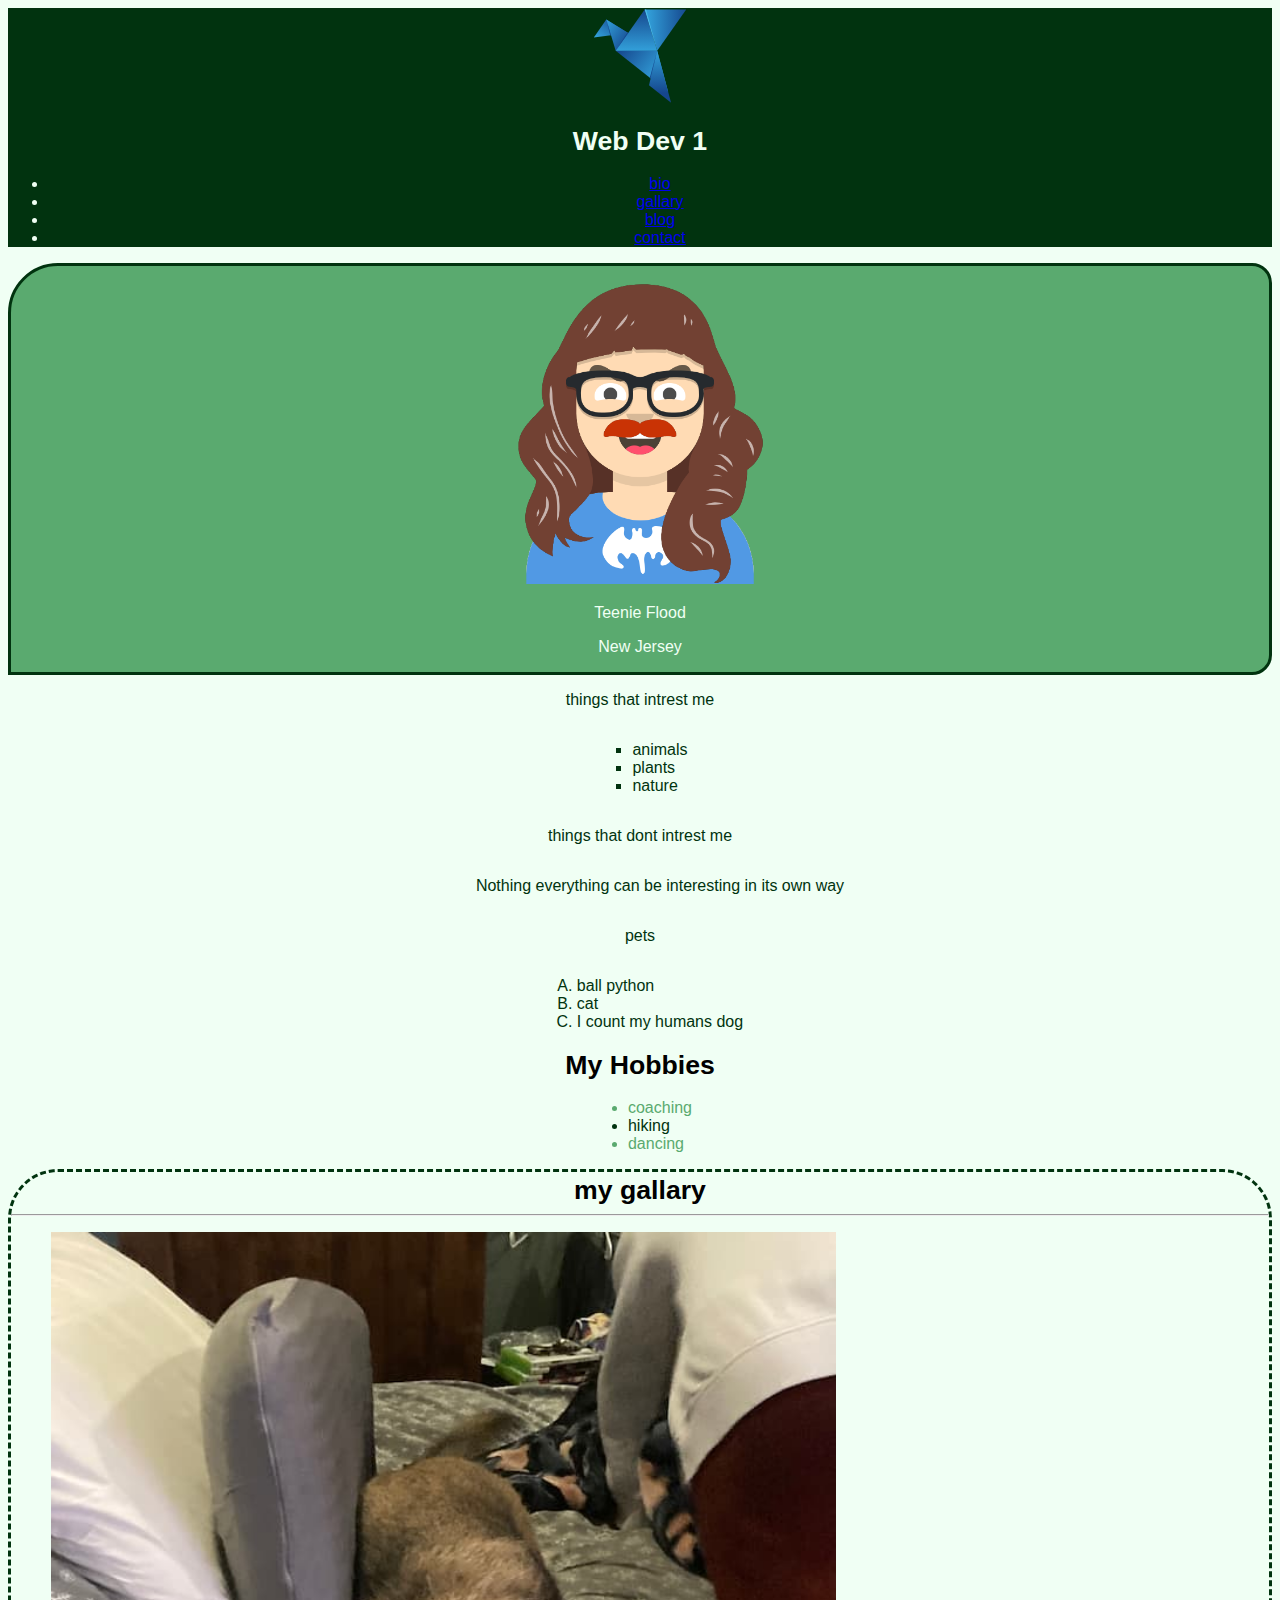
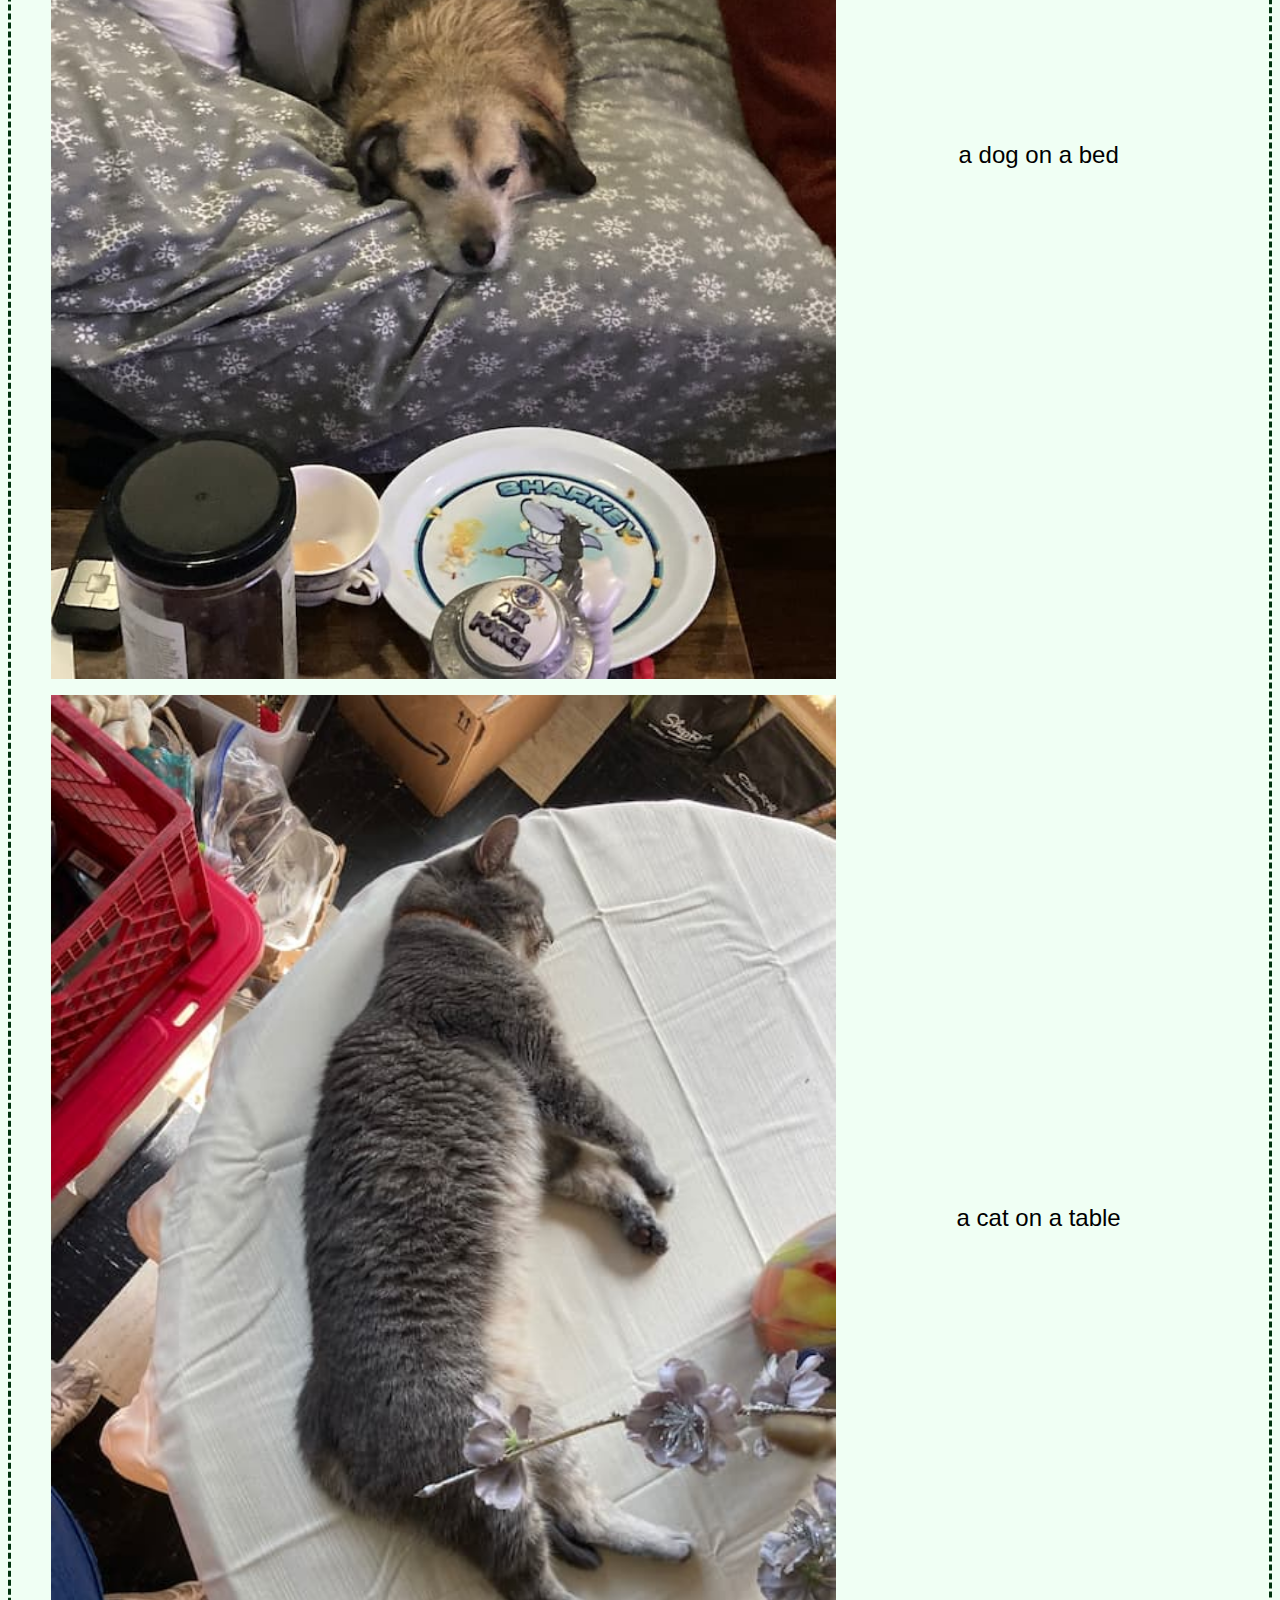
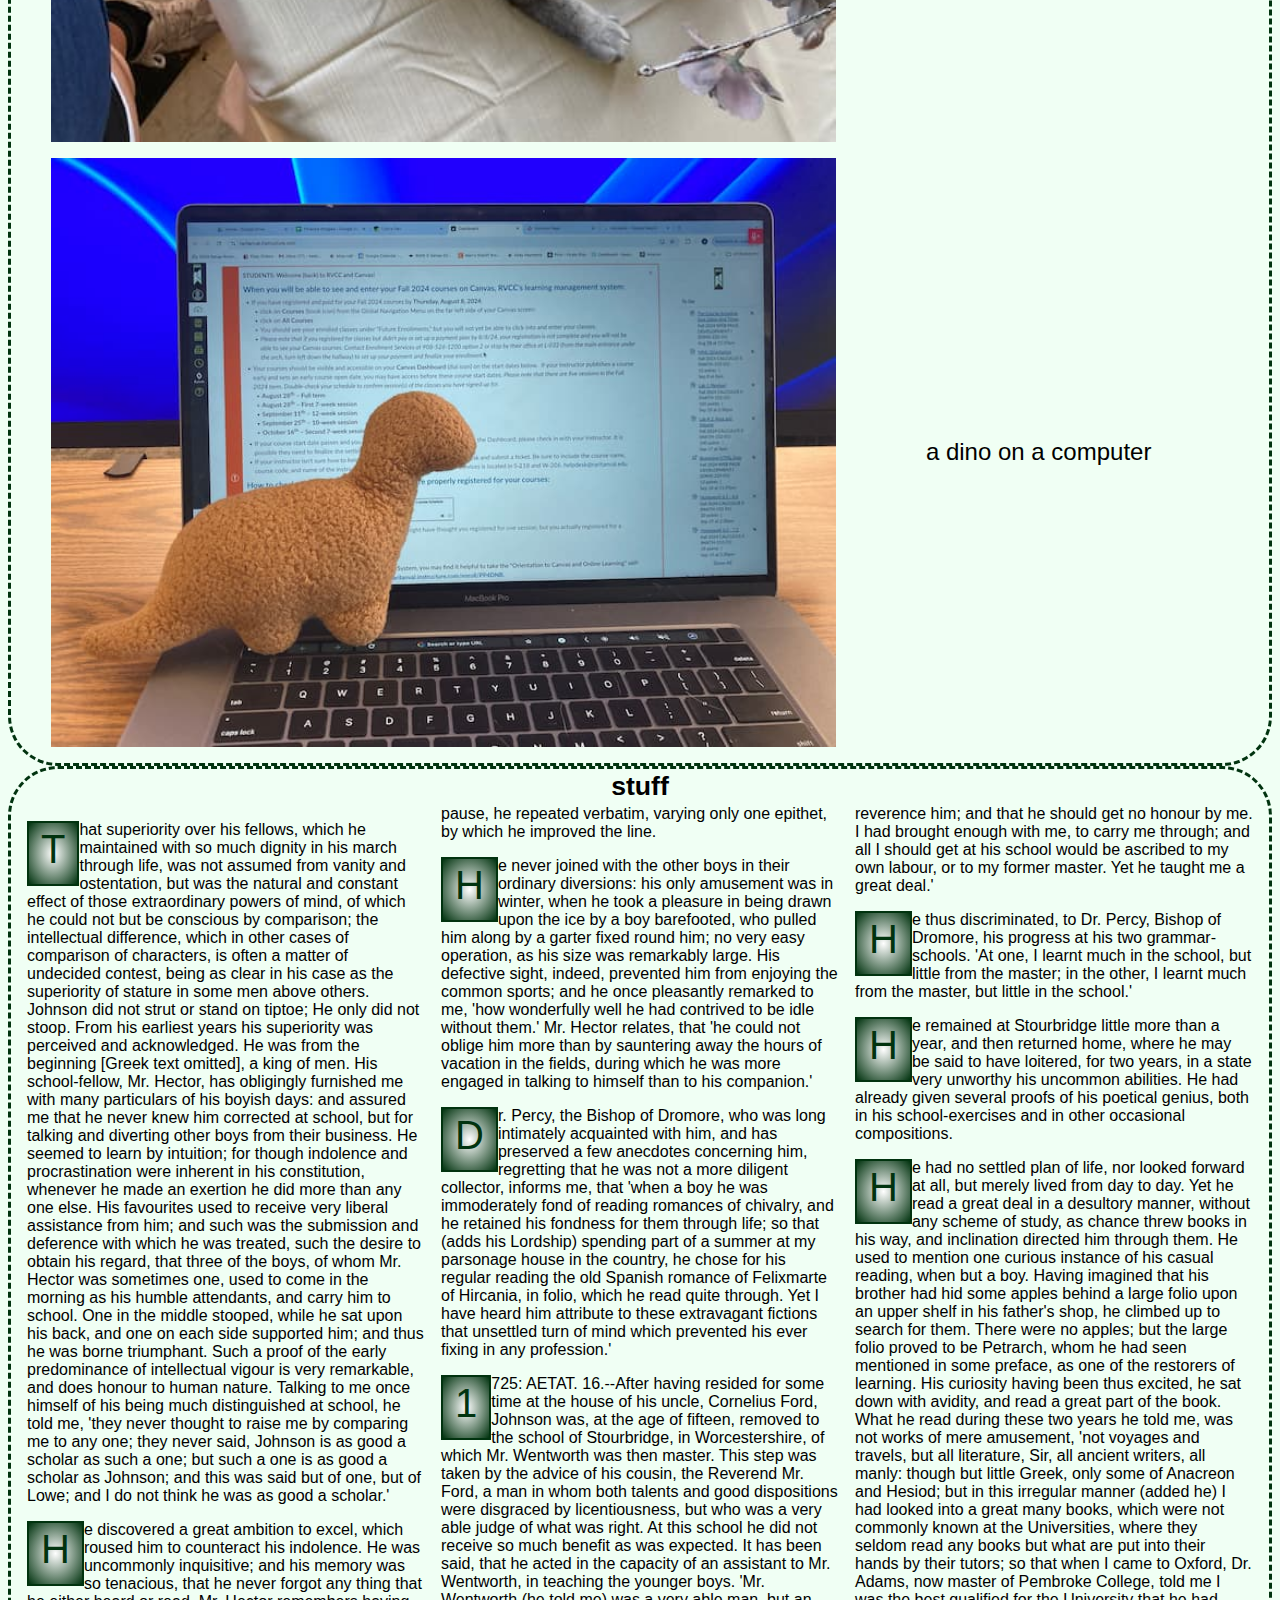
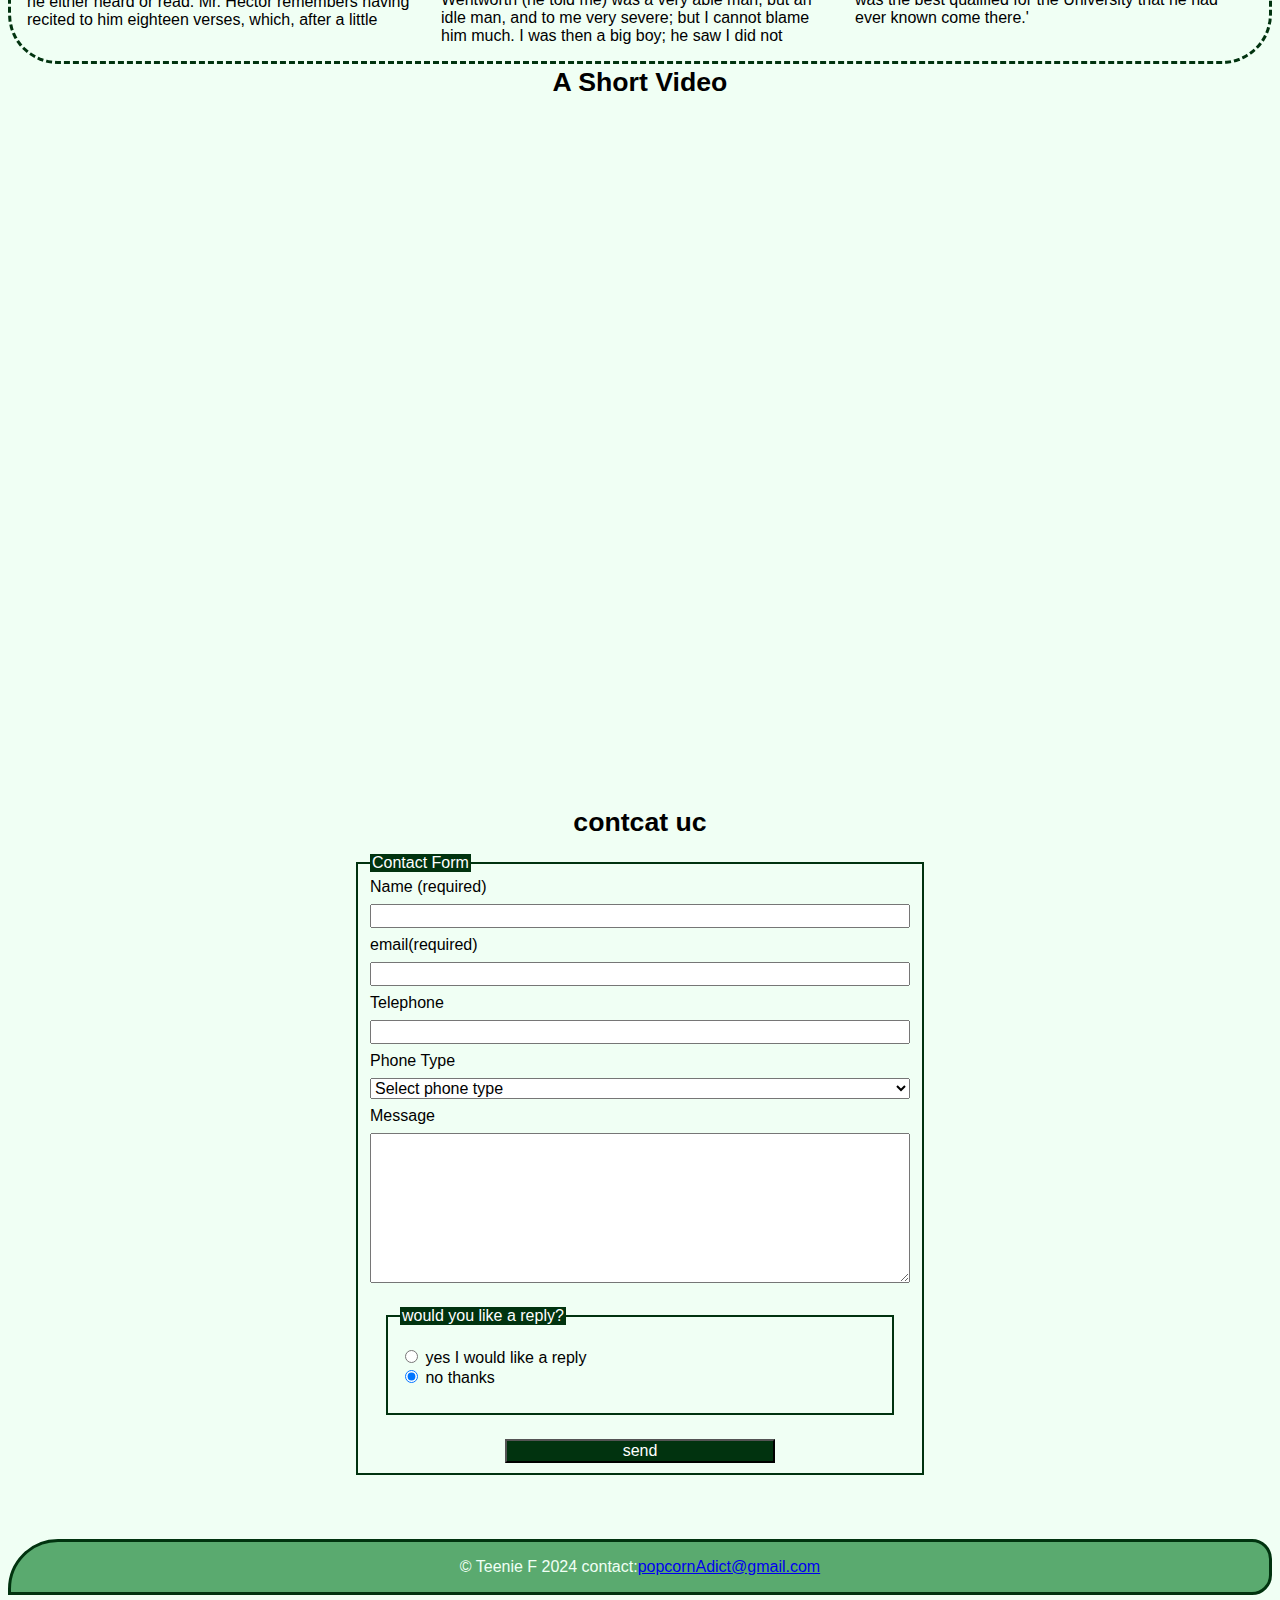
==== commit 24bd79e5: "added navbar" ====
--- a/index.html
+++ b/index.html
@@ -19,8 +19,20 @@
     <header>
 
         <!--The header shows logo and page title-->
-        <img src="images/bob.svg" alt="blue origami bird">
-        <h1> Web Dev 1</h1>
+       <nav class="navbar">
+        <div class="log"> 
+            <img src="images/bob.svg" alt="blue origami bird">
+            <h1> Web Dev 1</h1>
+        </div>
+        <div class="navbar-links">
+            <ul>
+                <li><a href="#bio">bio</a> </li>
+                <li><a href="#gallry">gallary</a></li>
+                <li><a href="#lit">blog</a></li>
+                <li><a href="#contact">contact</a></li>
+            </ul>
+        </div>
+       </nav>
     </header>
     <main>
 
--- a/css/style.css
+++ b/css/style.css
@@ -2,7 +2,7 @@
 body {
     background-color:#F0FFF4 ;
     font-family:"Playfair",sans-serif ;
-    text-align: center;
+    
      
 }
 header{
@@ -42,7 +42,7 @@
     color:#5AAA6F
     
 }
-#hobbies{
+#hobbies, #bio{
     display: flex;
     flex-direction:column;
     align-items:center;
@@ -147,4 +147,46 @@
     }
 
 
+}
+/*contact from */
+
+#formElements{
+    display:grid;
+    row-gap: .5em;
+}
+#contact{
+    padding:1rem;
+    max-width: 600px;
+    margin: 2rem auto;
+}
+fieldset{
+    border: 2px solid #01330F;
+    margin:1em;
+
+}
+legend{
+    background-color:#01330F ;
+    color: white;
+    padding:1.5 em;
+}
+#contact input, #contact textarea, #contact select, #contact button{
+    padding: .5 em;
+    font-size: 1rem;
+}
+
+#contact ul{
+    list-style: none;
+    padding:0px;
+
+}
+#contact li{
+    padding: 1 rem;
+
+}
+#contact button{
+    background-color: #01330f;
+    color: white;
+    max-width:400px;
+    width:50%;
+    justify-self: center;
 }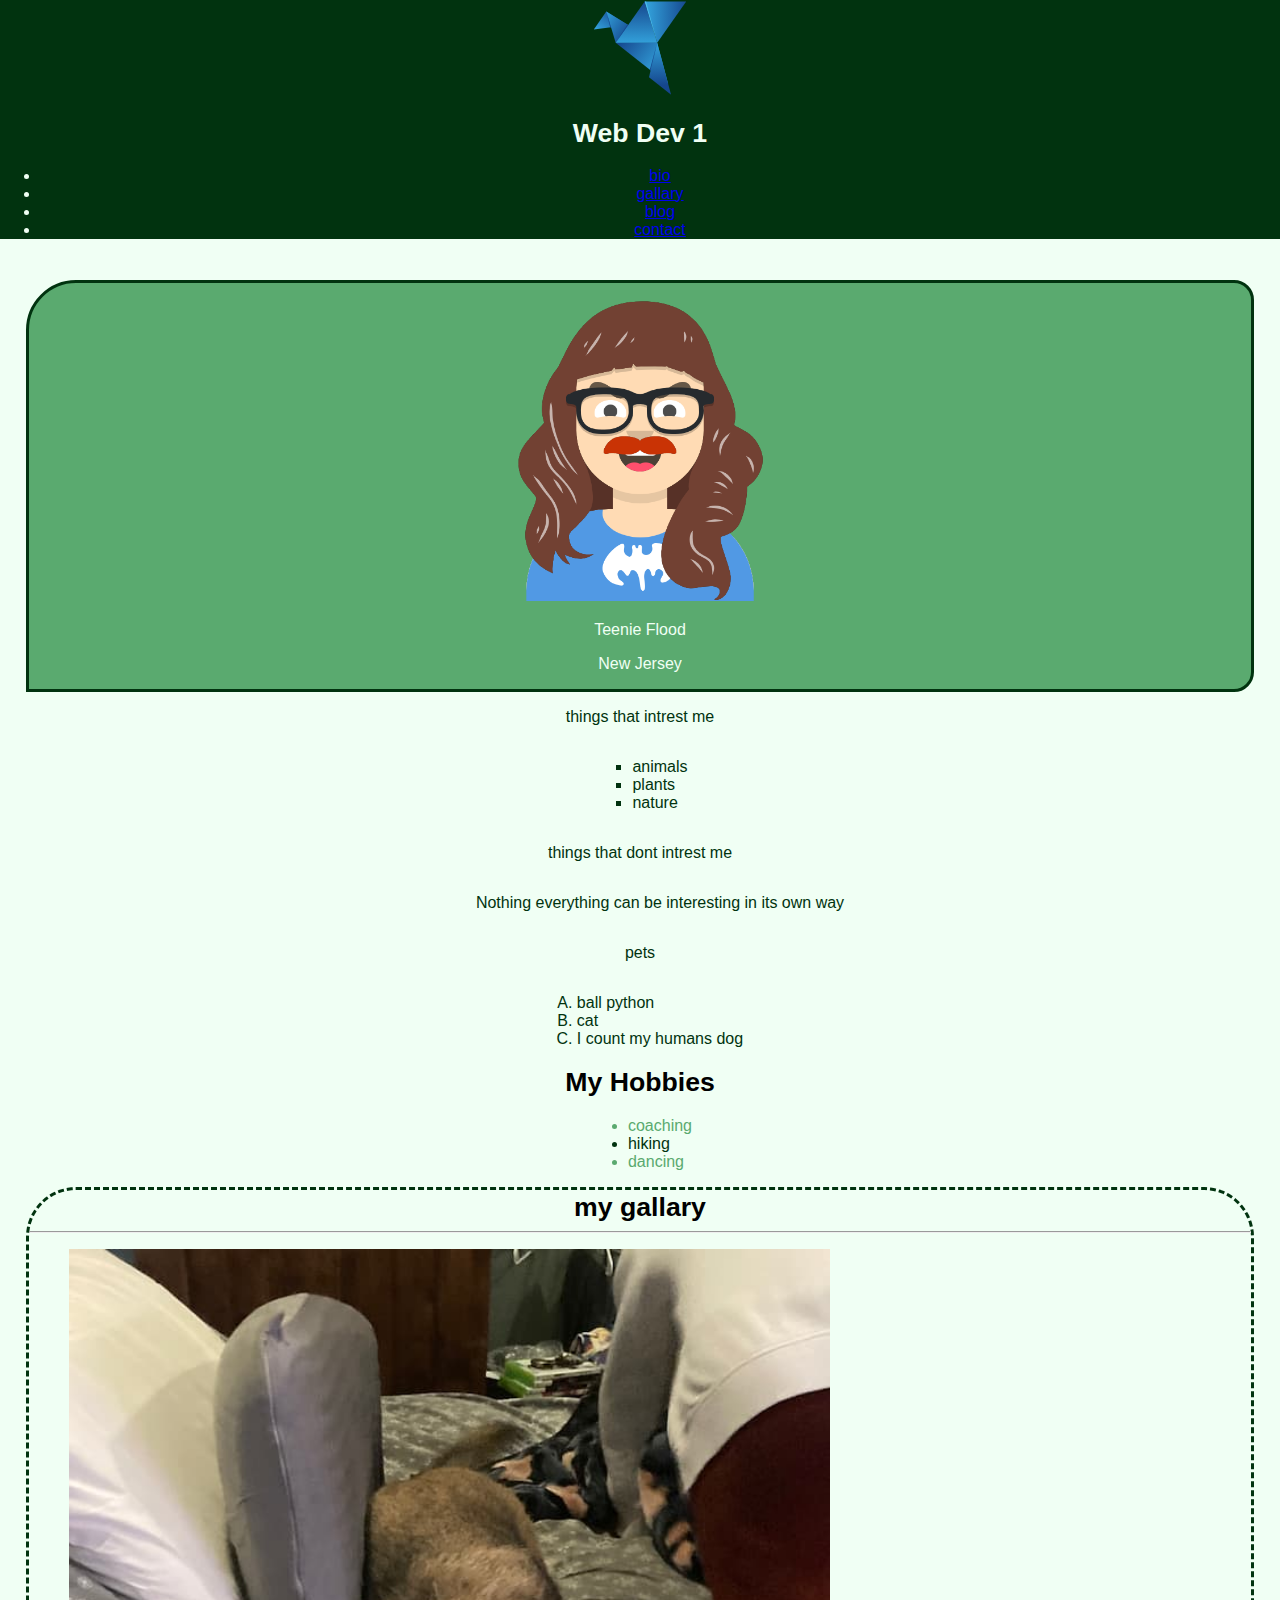
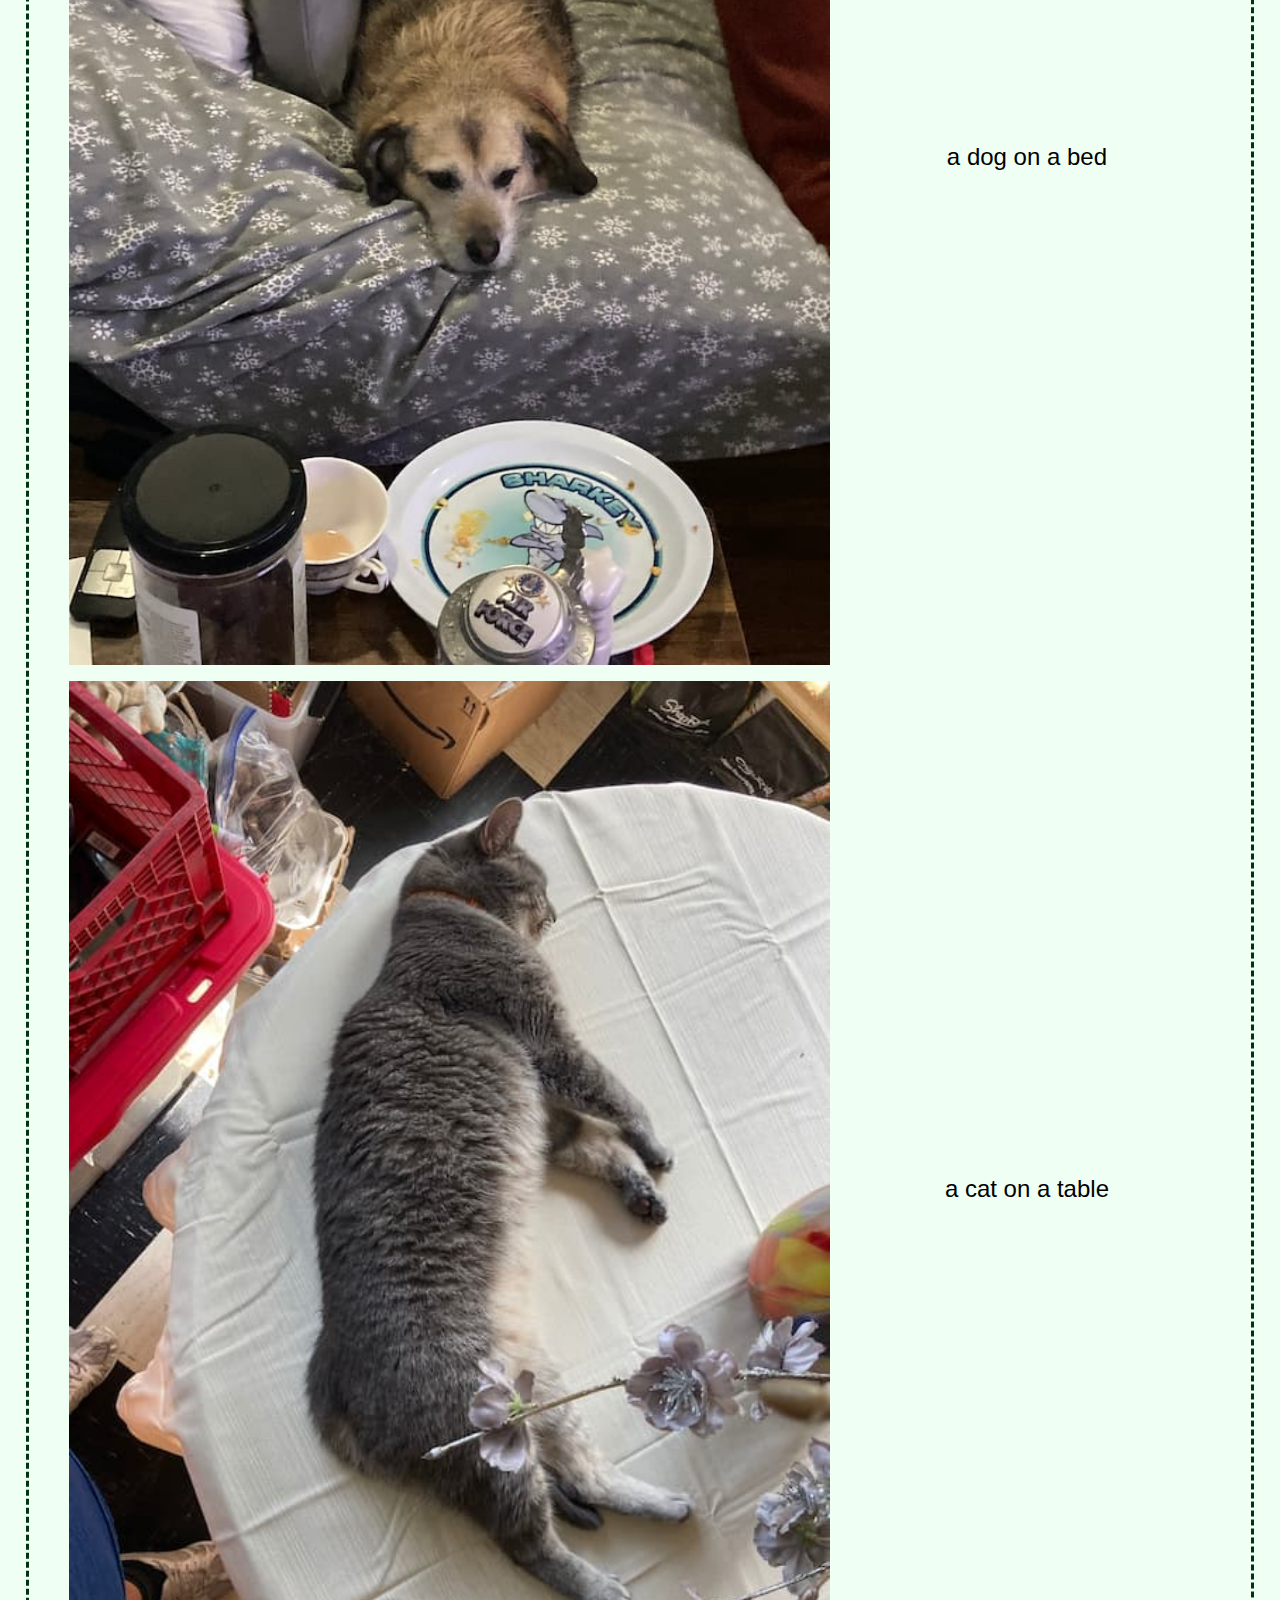
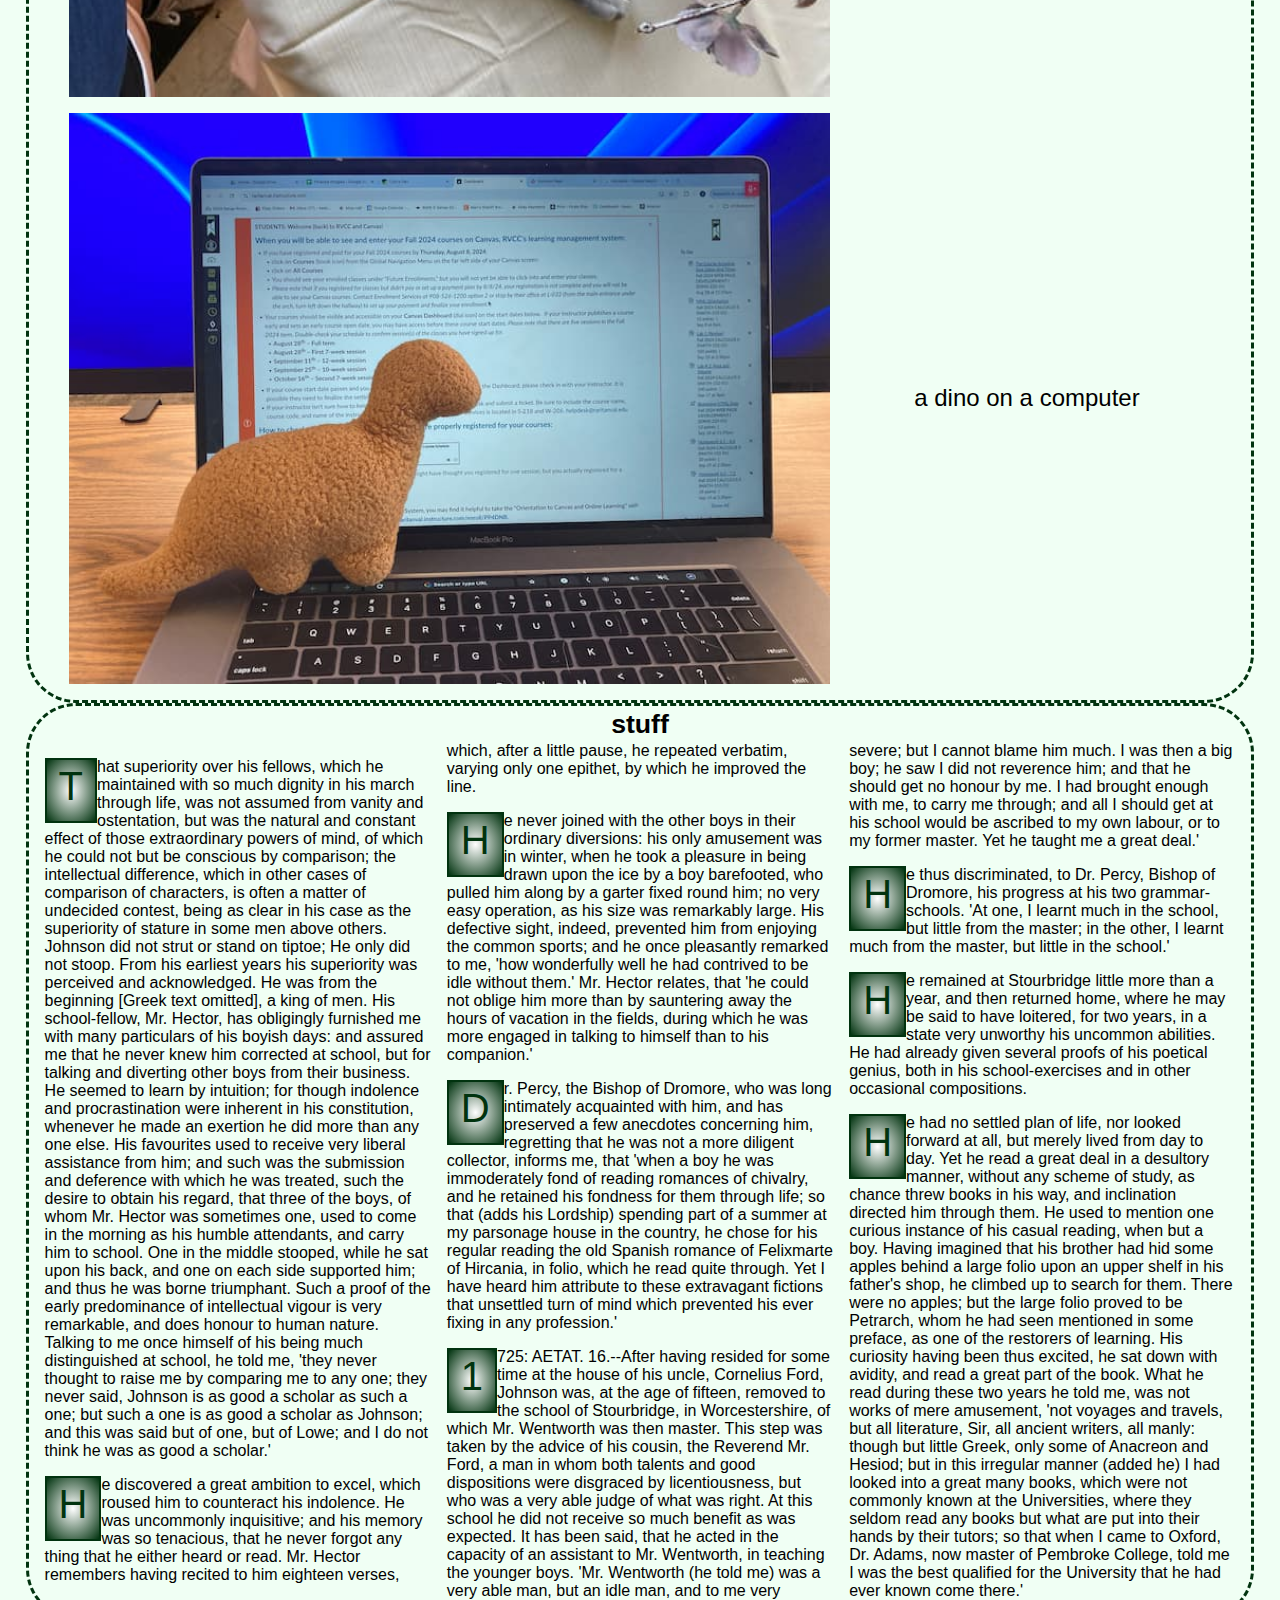
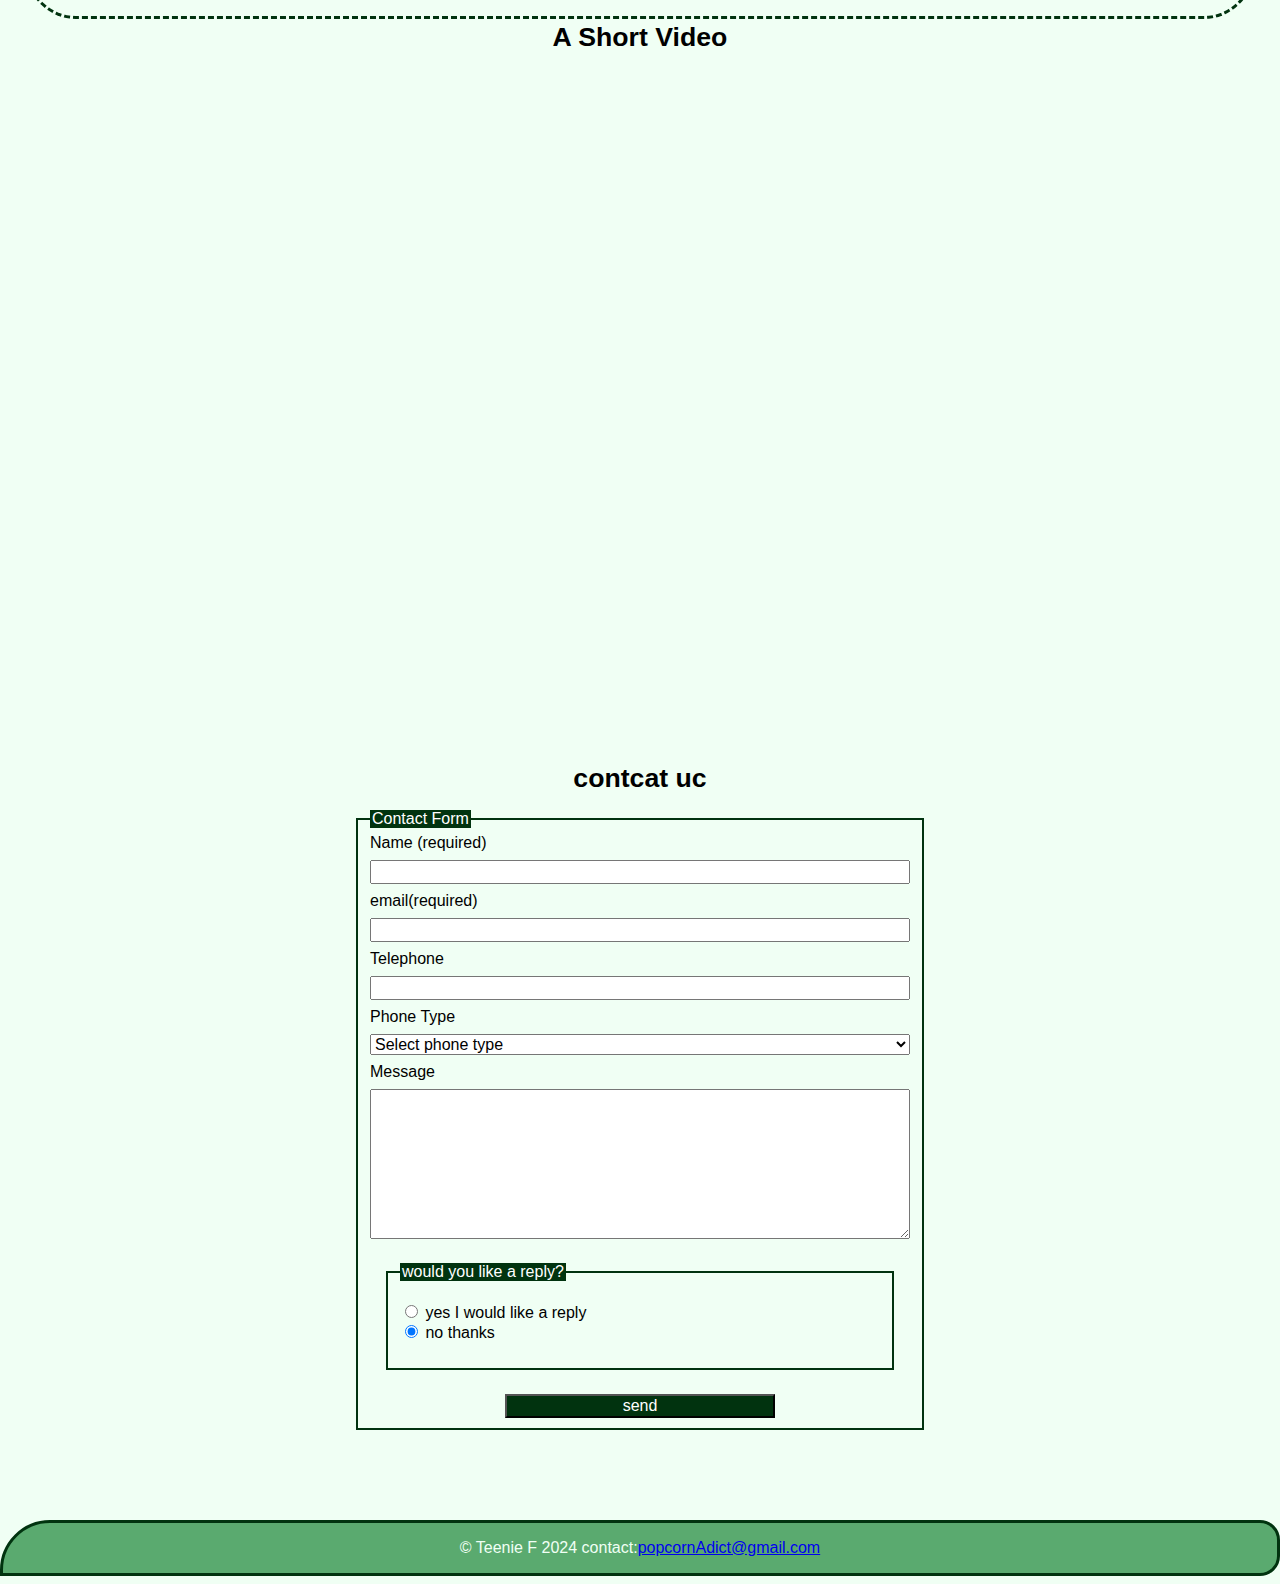
==== commit dcf67471: "scrolling smooth changed padding" ====
--- a/index.html
+++ b/index.html
@@ -10,6 +10,7 @@
     <link href="https://fonts.googleapis.com/css2?family=Playfair+Display:ital,wght@0,400..900;1,400..900&family=Roboto+Condensed:ital,wght@0,100..900;1,100..900&display=swap" rel="stylesheet">
 
     <link rel="stylesheet" href="css/style.css">
+    <link rel="stylesheet" href="css/nav.css">
 </head>
 
 <body>
@@ -27,7 +28,7 @@
         <div class="navbar-links">
             <ul>
                 <li><a href="#bio">bio</a> </li>
-                <li><a href="#gallry">gallary</a></li>
+                <li><a href="#gallary">gallary</a></li>
                 <li><a href="#lit">blog</a></li>
                 <li><a href="#contact">contact</a></li>
             </ul>
--- a/css/nav.css
+++ b/css/nav.css
@@ -0,0 +1,48 @@
+/* make scrolling smooth */
+
+html{
+    scroll-behavior: smooth;
+}
+/* 
+ get rid of padding & sizing on body so
+ header is at top
+*/
+body{
+    box-sizing: border-box;
+    padding: 0px;
+    margin: 0px;
+
+}
+
+
+/* add some padding back to rest of page */
+main{
+    padding: 2vw;
+}
+
+
+/* navbar */
+
+
+
+/* logo */
+
+
+
+/* navigation list */
+
+
+/*  
+ style all a tags in header 
+ and then on hover
+*/
+
+
+
+
+
+/* 
+media query for non-mobile nav bar
+min-width set to width of nav elements 
+such that no text wraps 
+*/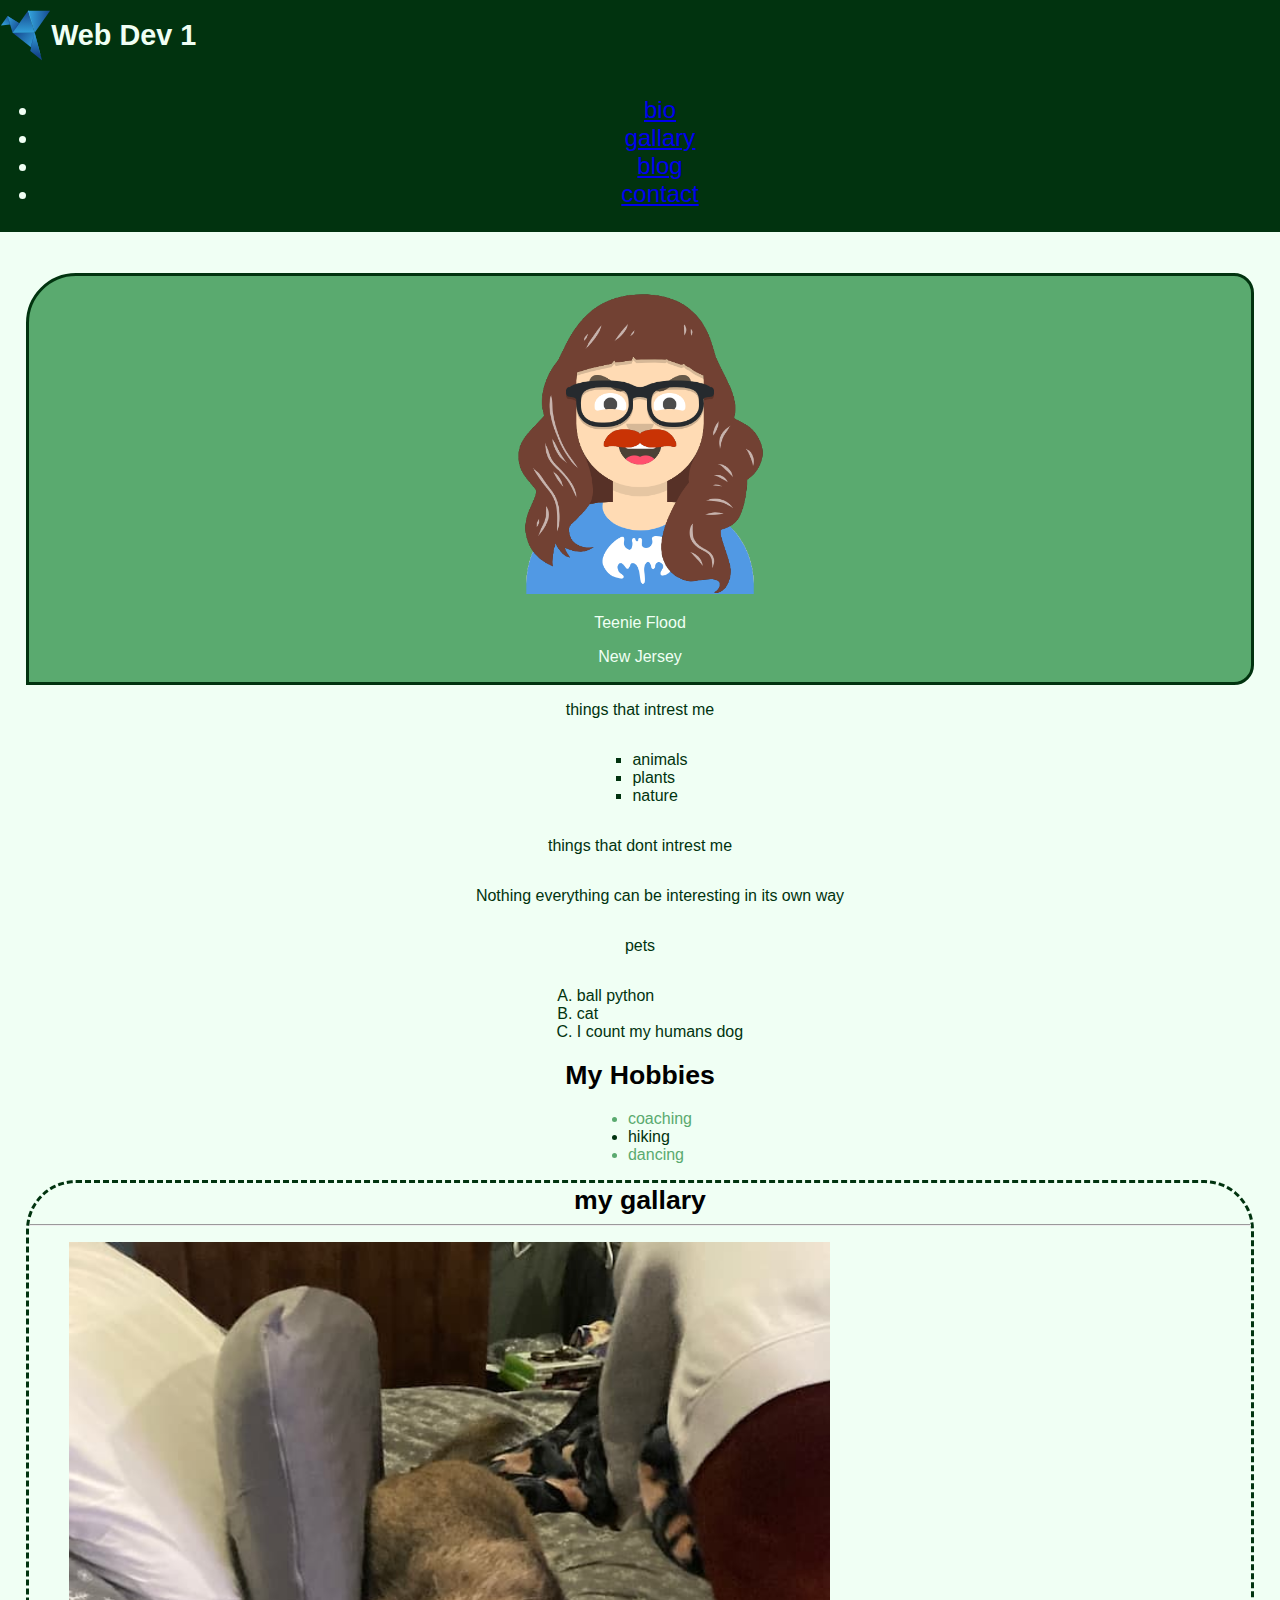
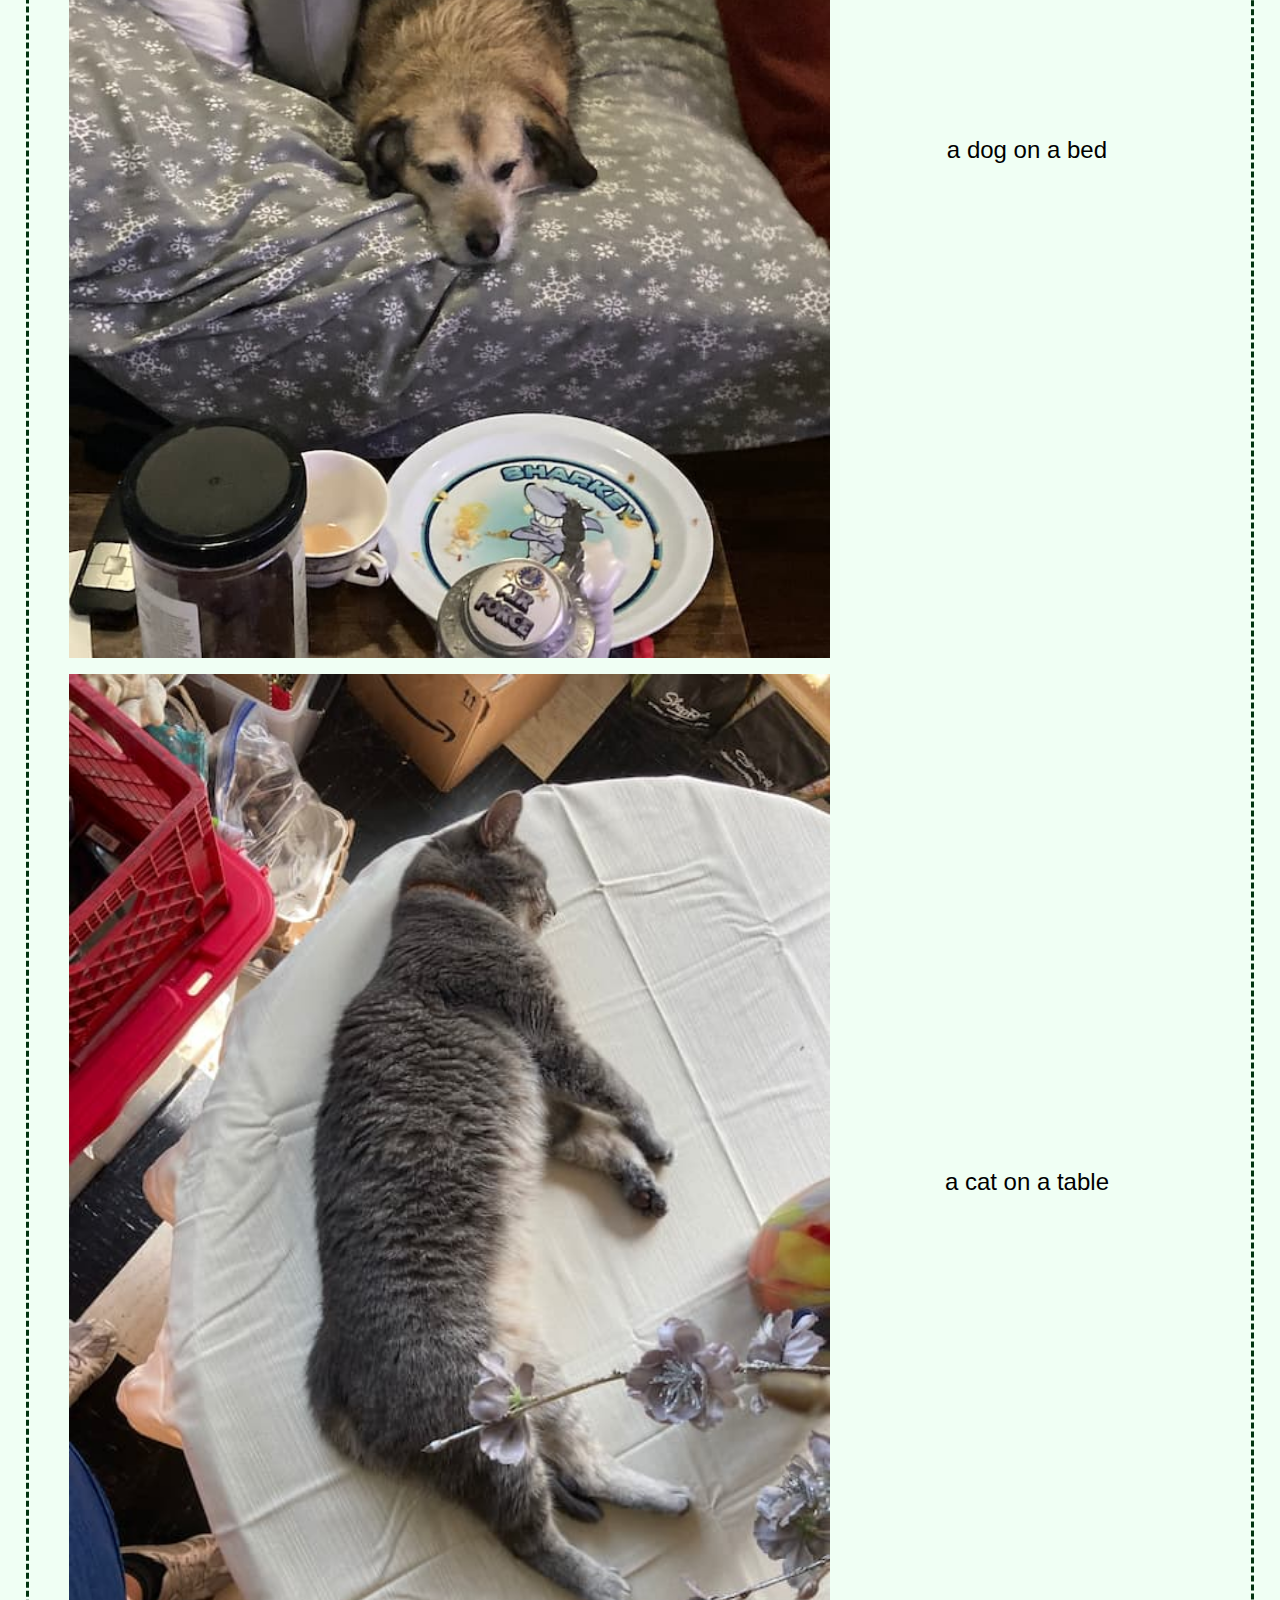
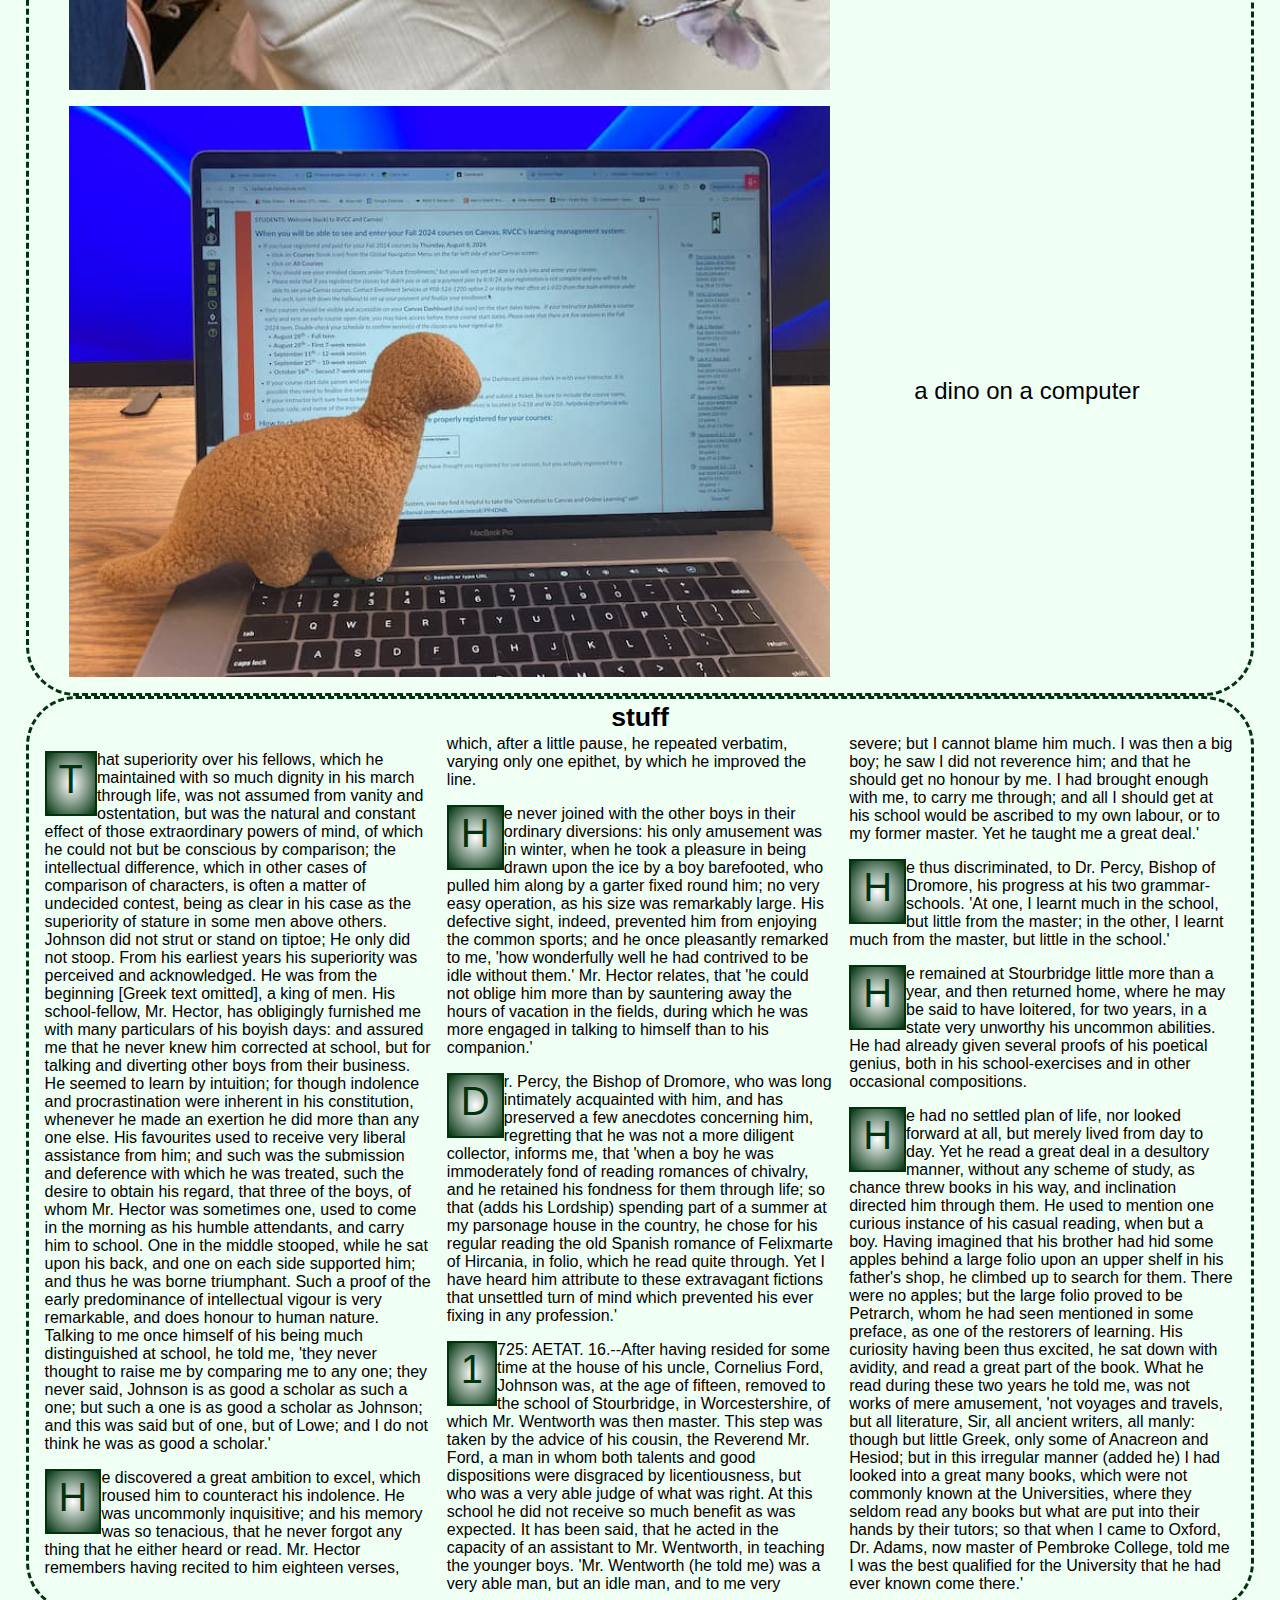
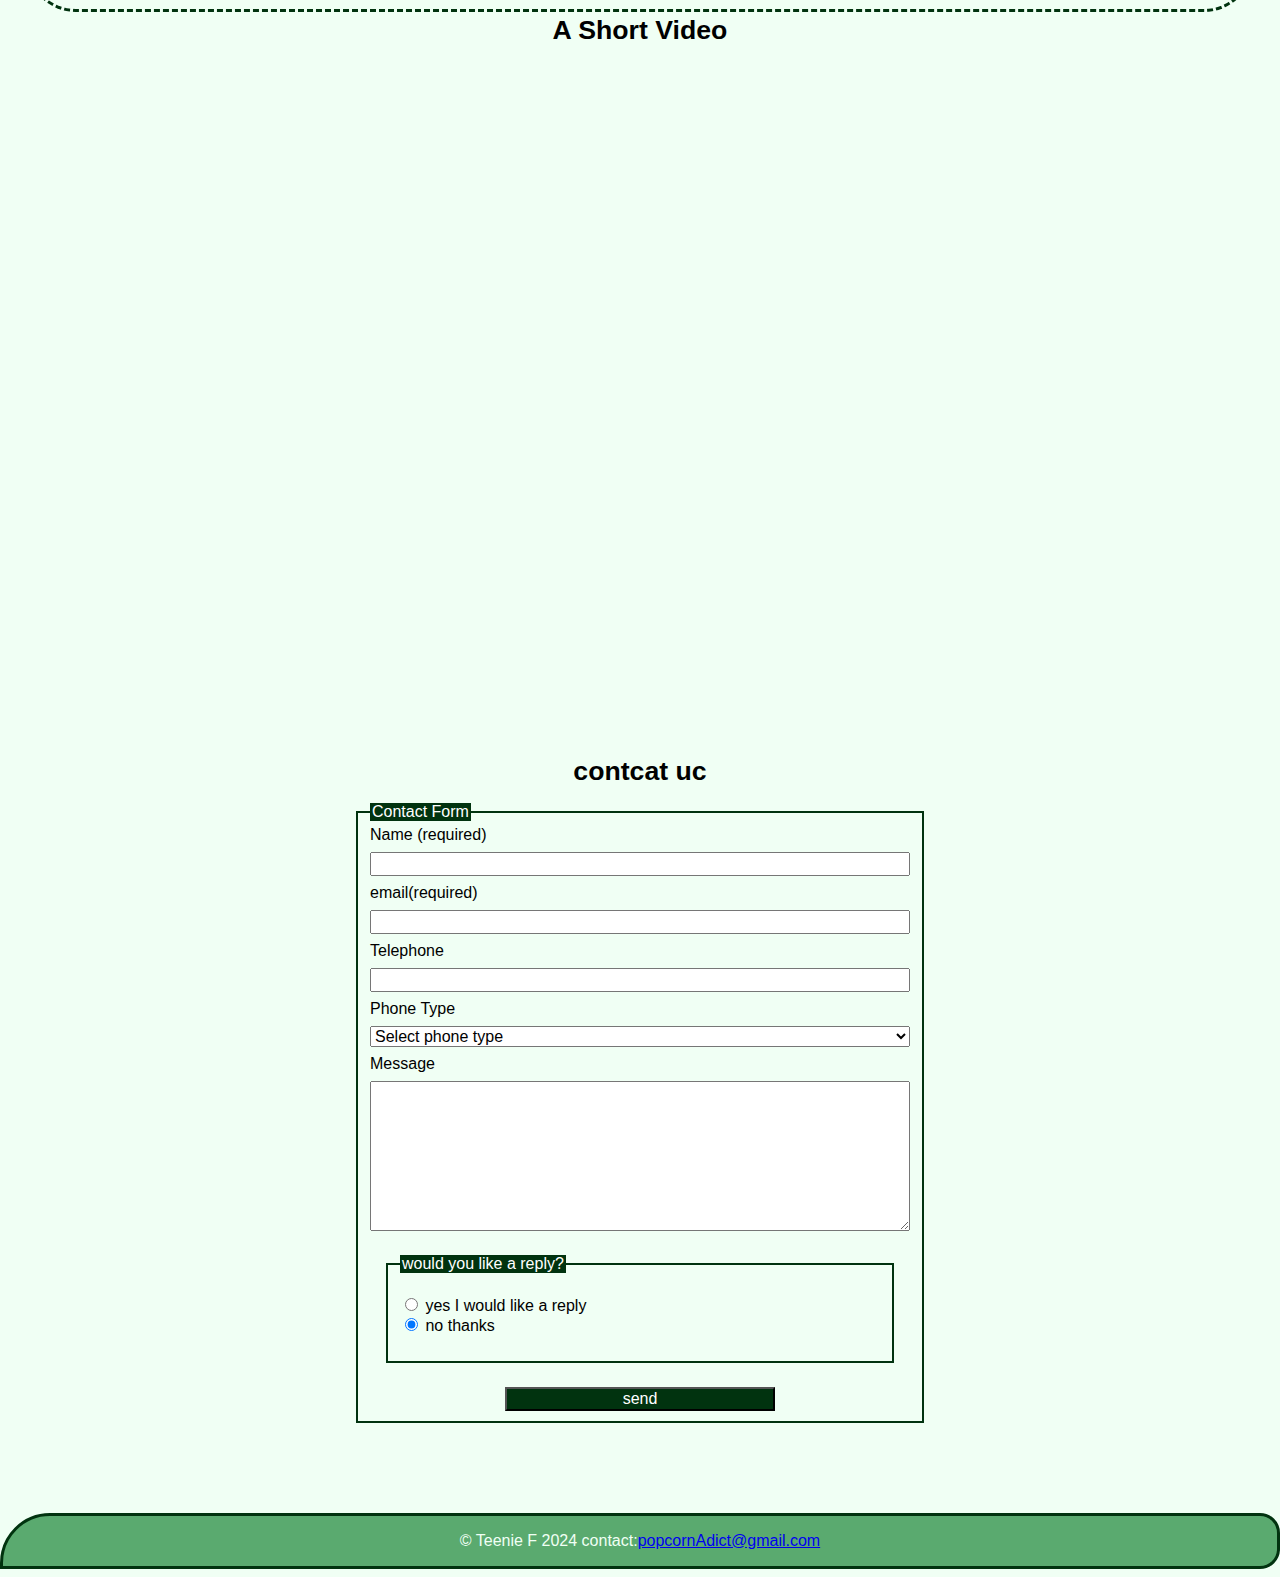
==== commit 0bb5da3b: "add logo styles" ====
--- a/index.html
+++ b/index.html
@@ -21,7 +21,7 @@
 
         <!--The header shows logo and page title-->
        <nav class="navbar">
-        <div class="log"> 
+        <div class="logo"> 
             <img src="images/bob.svg" alt="blue origami bird">
             <h1> Web Dev 1</h1>
         </div>
--- a/css/nav.css
+++ b/css/nav.css
@@ -22,13 +22,31 @@
 
 
 /* navbar */
-
+.navbar{
+    background-color:  #01330F;
+    color:#F0FFF4;
+    display:flex;
+    flex-direction: column;
+    font-size: 1.5rem;
+    margin-bottom: 1rem;
+}
 
 
 /* logo */
 
+.logo{
+    display: flex;
+    align-items: center;
+}
 
 
+.logo img{
+    height:4vw;
+    width:4vw;
+}
+.logo h1{
+    font-size: 1.2em;
+}
 /* navigation list */
 
 
